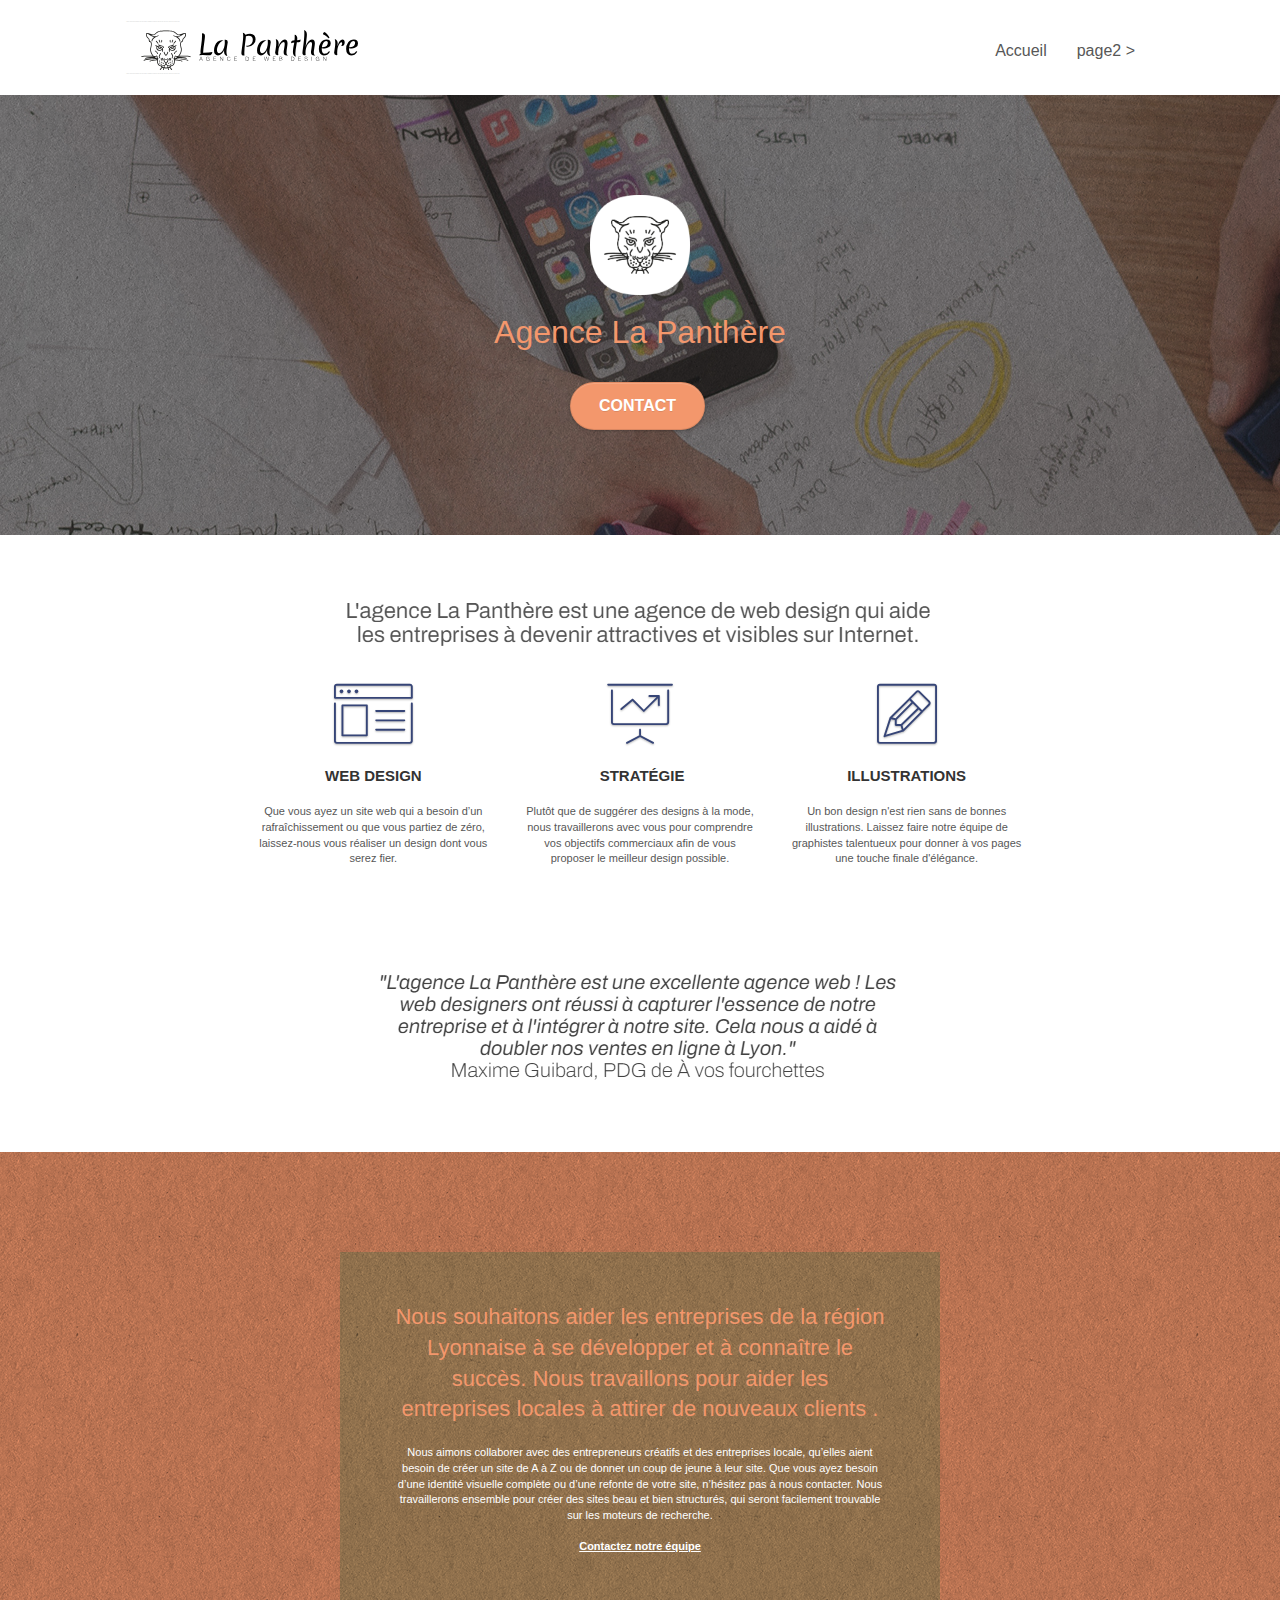
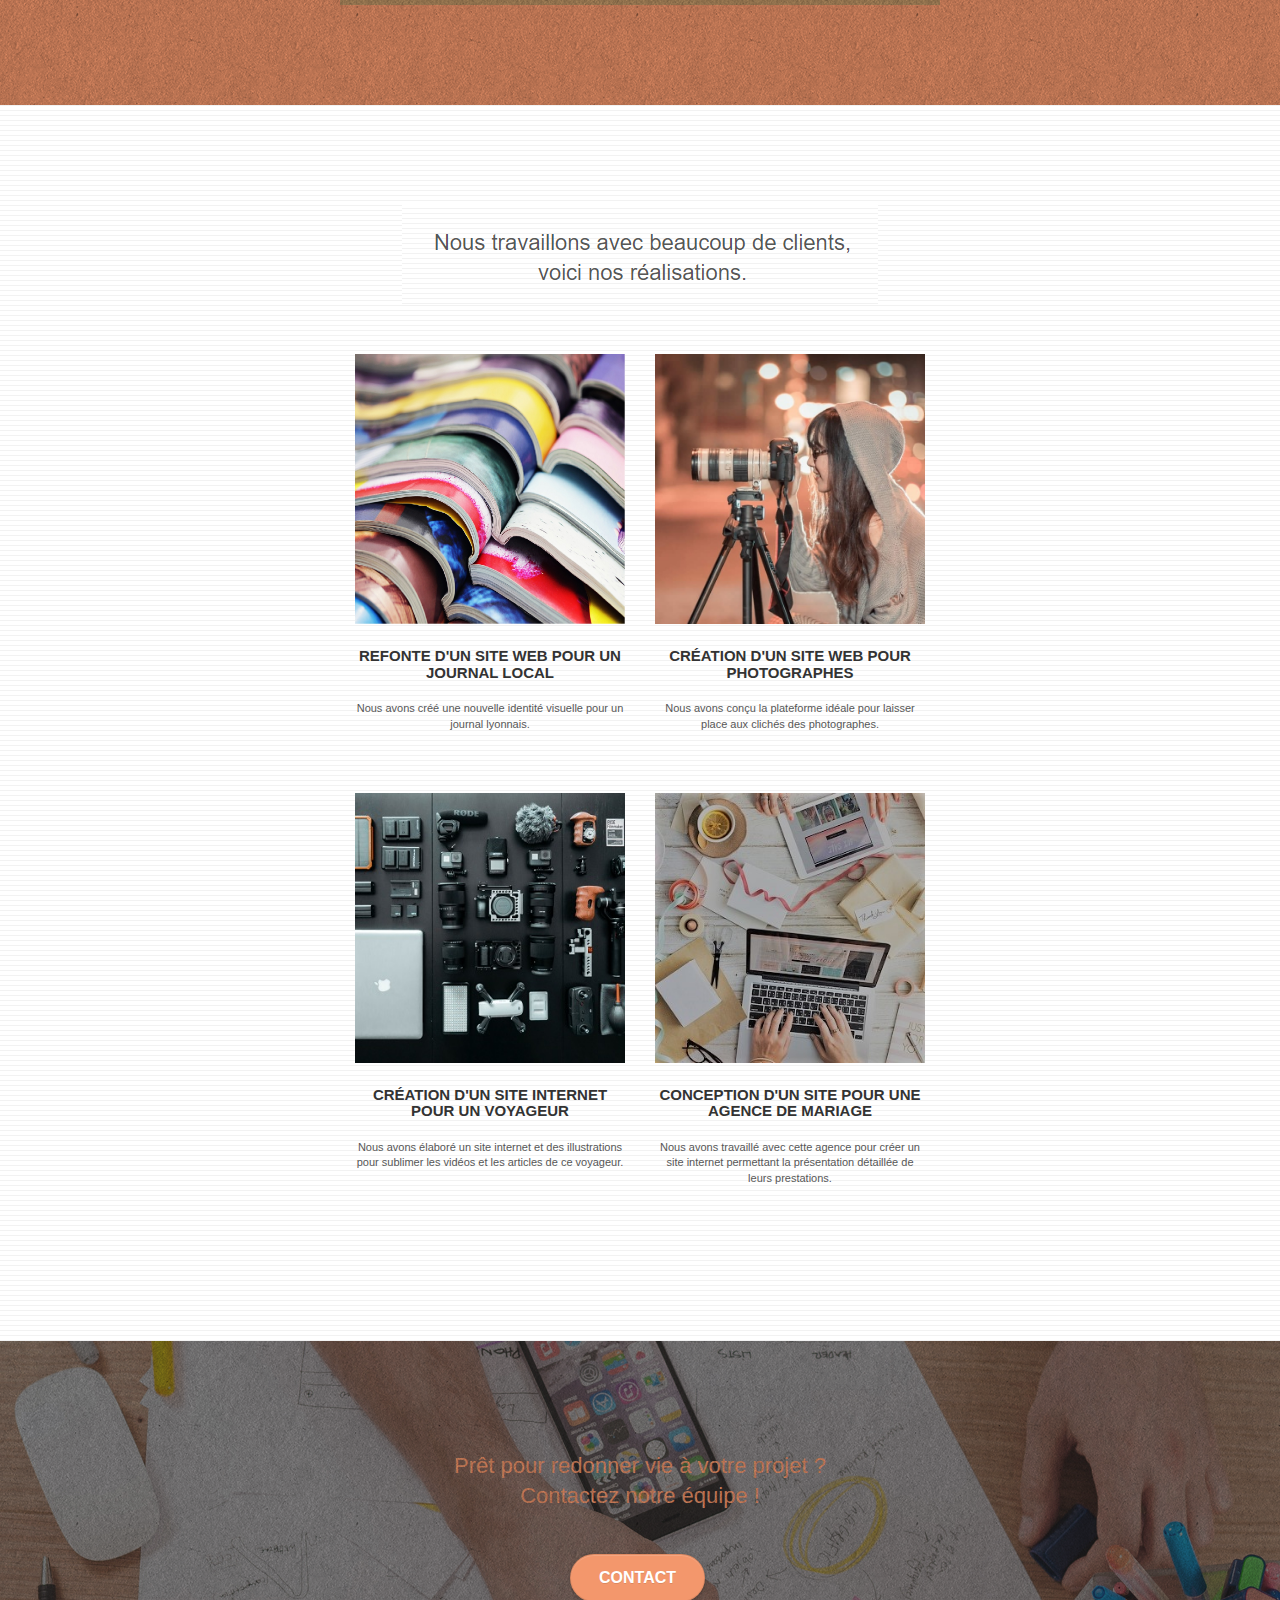
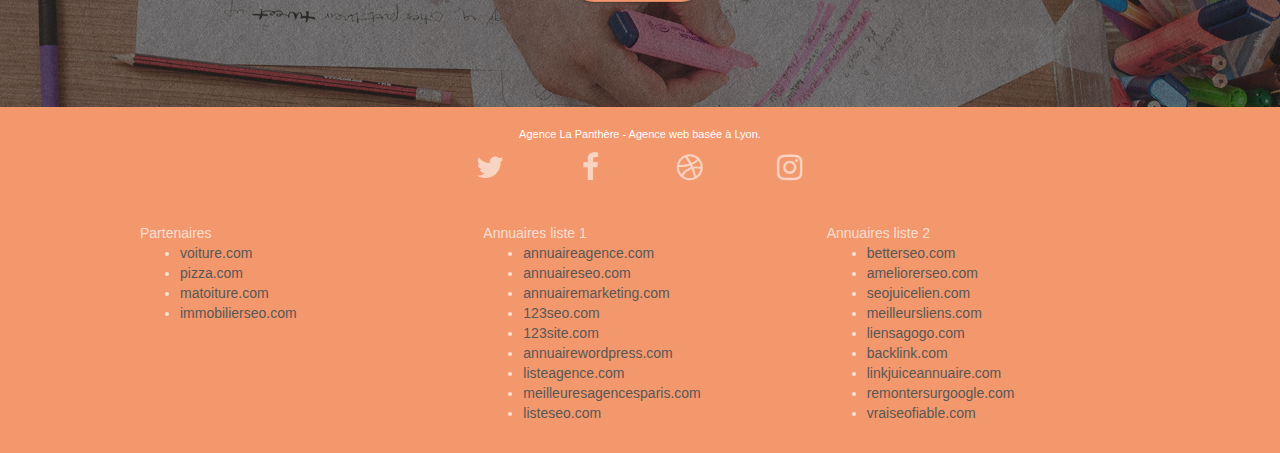
==== index.html @ fcb0a8ea "1er_changement_alt_img" ====
<!doctype html>
<html lang="Default">
<head>
    <meta charset="utf-8">
    <meta name="keywords" content="seo, google, site web, site internet, agence design paris, agence design, agence design,agence design,agence design,agence design,agence design,agence design,agence design,agence design">
    <meta name="description" content="">
    <meta name="viewport" content="width=device-width, initial-scale=1.0, viewport-fit=cover">
    <link rel="shortcut icon" type="image/png" href="favicon.jpg">
    
	<link rel="stylesheet" type="text/css" href="./css/bootstrap.css">
	<link rel="stylesheet" type="text/css" href="style.css">
	<link rel="stylesheet" type="text/css" href="./css/font-awesome.css">
	<link rel="stylesheet" type="text/css" href="./css/et-line.css">
	
    
	<script src="./js/jquery-2.1.0.js"></script>
	<script src="./js/bootstrap.js"></script>
	<script src="./js/blocs.js"></script>
	<script src="./js/jquery.touchSwipe.js" defer></script>
	<script src="./js/gmaps.js"></script>
    <title>.</title>

    
<!-- Analytics -->
 
<!-- Analytics END -->
    
</head>
<body>
<!-- Principal conteneur -->
<div class="page-container">
    
<!-- bloc-0 -->
<div class="bloc bgc-white l-bloc " id="bloc-0">
	<div class="container bloc-sm">

		<nav class="navbar row">
			<div class="navbar-header">
				<div class="keywords" style="color:#cccccc;font-size:1px;">Agence web à paris, stratégie web, web design, illustrations, design de site web, site web, web, internet, site internet, site</div>
				<a class="navbar-brand" href="index.html"><img src="img/agence-la-panthere-monochrome.svg" alt="Logo de l'entreprise la panthère, agence de web design" height="40" /></a>
				<div class="keywords" style="color:#cccccc;font-size:1px;">Agence web à paris, stratégie web, web design, illustrations, design de site web, site web, web, internet, site internet, site</div>
				<button id="nav-toggle" type="button" class="ui-navbar-toggle navbar-toggle" data-toggle="collapse" data-target=".navbar-1">
					<span class="sr-only">Toggle navigation</span><span class="icon-bar"></span><span class="icon-bar"></span><span class="icon-bar"></span>
				</button>
			</div>
			<div class="collapse navbar-collapse navbar-1 special-dropdown-nav">
				<ul class="site-navigation nav navbar-nav">
					<li>
						<a href="index.html">Accueil</a>
					</li>
					<li>
					</li>
					<li>
						<a href="page2.html">page2 &gt;</a>
					</li>
				</ul>
			</div>
		</nav>
	</div>
</div>
<!-- bloc-0 END -->

<!-- bloc-1-presentation -->
<div class="bloc bgc-dark-slate-blue bg-banniere d-bloc bg-t-edge bloc-bg-texture texture-paper b-parallax" id="bloc-1-hero">
	<div class="container bloc-lg">
		<div class="row tight-width-whitespace">
			<div class="col-sm-12">
				<img src="img/logo.png" class="center-block image-resize-mode" width="100" alt="Logo la panthère" />
				<h1 class="text-center hero-bloc-text tc-white ">
					Agence La Panthère
				</h1>
				<div class="text-center">
					<a href="page2.html" class="btn btn-lg btn-clean btn-rd cta-hero btn-atomic-tangerine" id="cta-hero">Contact</a>
				</div>
			</div>
		</div>
	</div>
</div>
<!-- bloc-1-presentation END -->

<!-- bloc-2-services -->
<div class="bloc bgc-white l-bloc" id="bloc-2-services">
	<div class="container bloc-md">
		<div class="row">
			<div class="col-sm-12 text-center">
				<img alt="L'agence La Panthère est une agence de web design qui aide les entreprises à devenir attractives et visibles sur Internet." src="img/title.png" />
			</div>
		</div>
		<div class="row voffset-lg med-width-whitespace">
			<div class="col-sm-4">
				<div class="text-center">
					<span class="et-icon-browser sm-shadow icon-dark-slate-blue icons icon-lg"></span>
				</div>
				<h3 class="mg-md text-center">
					Web design
				</h3>
				<p class="text-center ">
					Que vous ayez un site web qui a besoin d&rsquo;un rafraîchissement ou que vous partiez de zéro, laissez-nous vous réaliser un design dont vous serez fier.
				</p>
			</div>
			<div class="col-sm-4">
				<div class="text-center">
					<span class="et-icon-presentation sm-shadow icon-dark-slate-blue icons icon-lg"></span>
				</div>
				<h3 class="mg-md text-center">
					&nbsp;Stratégie
				</h3>
				<p class="text-center ">
					Plutôt que de suggérer des designs à la mode, nous travaillerons avec vous pour comprendre vos objectifs commerciaux afin de vous proposer le meilleur design possible.<br>
				</p>
			</div>
			<div class="col-sm-4">
				<div class="text-center">
					<span class="et-icon-edit sm-shadow icon-dark-slate-blue icons icon-lg"></span>
				</div>
				<h3 class="mg-md text-center">
					Illustrations
				</h3>
				<p class="text-center ">
					Un bon design n'est rien sans de bonnes illustrations. Laissez faire notre équipe de graphistes talentueux pour donner à vos pages une touche finale d'élégance.
				</p>
			</div>
		</div>
		<div class="row voffset-lg voffset">
			<div class="col-xs-12 col-md-8 col-md-offset-2 text-center">
				<img alt="Citation sur l'entreprise La Panthère" src="img/citation.png" />

			</div>
		</div>
	</div>
</div>
<!-- bloc-2-services END -->

<!-- bloc-3-what-i-do -->
<div class="bloc tc-white bgc-atomic-tangerine bg-presentation d-bloc bloc-bg-texture texture-paper b-parallax" id="bloc-3-what-i-do">
	<div class="container bloc-lg">
		<div class="row tight-width-whitespace black-background">
			<div class="col-sm-12">
				<h2 class="mg-md text-center tc-white">
					Nous souhaitons aider les entreprises de la région Lyonnaise à se développer et à connaître le succès. Nous travaillons pour aider les entreprises locales à attirer de nouveaux clients .<br>
				</h2>
				<p class="text-center white">
					Nous aimons collaborer avec des entrepreneurs créatifs et des entreprises locale, qu’elles aient besoin de créer un site de A à Z ou de donner un coup de jeune à leur site. Que vous ayez besoin d’une identité visuelle complète ou d’une refonte de votre site, n’hésitez pas à nous contacter. Nous travaillerons ensemble pour créer des sites beau et bien structurés, qui seront facilement trouvable sur les moteurs de recherche. <br><br><a class="ltc-white bold-link" href="page2.html">Contactez notre équipe</a><br>
				</p>
			</div>
		</div>
	</div>
</div>
<!-- bloc-3-what-i-do END -->

<!-- bloc-4-portfolio -->
<div class="bloc bgc-white bg-lines-h2-bg bg-repeat l-bloc" id="bloc-4-portfolio">
	<div class="container bloc-lg">
		<div class="row">
			<div class="col-sm-12 text-center">
				<img alt="Nous travaillons avec beaucoup de clients, voici nos réalisations" src="img/title2.png" />
			</div>
		</div>
		<div class="row tight-width-whitespace portfolio-row">
			<div class="col-sm-6">
				<a href="#" data-lightbox="img/1.jpg" data-gallery-id="gallery-1" data-caption="Refonte d'un site web pour un journal local" data-frame="snapshot-lb"><img src="img/1.jpg" alt="image représentant un journal local" class="img-responsive portfolio-thumb" /></a>
				<h3 class="mg-md text-center">
					Refonte d'un site web pour un journal local
				</h3>
				<p class="text-center">
					Nous avons créé une nouvelle identité visuelle pour un journal lyonnais.
				</p>
			</div>
			<div class="col-sm-6">
				<a href="#" data-lightbox="img/2.jpg" data-gallery-id="gallery-1" data-caption="Création d'un site web pour photographes" data-frame="snapshot-lb"><img src="img/2.jpg" class="img-responsive portfolio-thumb" alt="Image d'une photographe" /></a>
				<h3 class="mg-md text-center">
					Création d'un site web pour photographes
				</h3>
				<p class="text-center">
					Nous avons conçu la plateforme idéale pour laisser place aux clichés des photographes.
				</p>
			</div>
		</div>
		<div class="row tight-width-whitespace portfolio-row">
			<div class="col-sm-6">
				<a href="#" data-lightbox="img/3.bmp" data-gallery-id="gallery-1" data-caption="Création d'un site internet pour un voyageur" data-frame="snapshot-lb"><img src="img/3.bmp" class="img-responsive portfolio-thumb" alt="images avec plusieurs outils utiles aux voyages"/></a>
				<h3 class="mg-md text-center">
					Création d'un site internet pour un voyageur
				</h3>
				<p class="text-center">
					Nous avons élaboré un site internet et des illustrations pour sublimer les vidéos et les articles de ce voyageur.
				</p>
			</div>
			<div class="col-sm-6">
				<a href="#" data-lightbox="img/4.bmp" data-gallery-id="gallery-1" data-caption="Conception d'un site pour une agence de mariage" data-frame="snapshot-lb"><img src="img/4.bmp" class="img-responsive portfolio-thumb" alt="images de préparation de mariage" /></a>
				<h3 class="mg-md text-center">
					Conception d'un site pour une agence de mariage
				</h3>
				<p class="text-center">
					Nous avons travaillé avec cette agence pour créer un site internet permettant la présentation détaillée de leurs prestations.
				</p>
			</div>
		</div>
	</div>
</div>
<!-- bloc-4-portfolio END -->

<!-- bloc-5-cta -->
<div class="bloc bgc-dark-slate-blue bg-banniere d-bloc bloc-bg-texture texture-paper" id="bloc-5-cta">
	<div class="container bloc-lg">
		<div class="row">
			<h2 class="mg-md text-center tc-white">
				Prêt pour redonner vie à votre projet ?<br>Contactez notre équipe !
			</h2>
			<div class="col-sm-12 text-center">
				<a href="page2.html" class="btn btn-atomic-tangerine btn-clean btn-rd btn-lg cta-hero">Contact</a>
			</div>
		</div>
	</div>
</div>
<!-- bloc-5-cta END -->

<!-- Footer - bloc-8 -->
<div class="bloc bgc-atomic-tangerine d-bloc" id="bloc-8">
	<div class="container bloc-sm">
		<div class="row">
			<div class="col-sm-12">
				<p class="text-center white">
					Agence La Panthère - Agence web basée à Lyon.<br>
				</p>
				<div class="row row-no-gutters social">
					<div class="col-sm-3">
						<div class="text-center">
							<a class="social" href="index.html"><span class="fa fa-twitter icon-md"></span></a>
						</div>
					</div>
					<div class="col-sm-3">
						<div class="text-center">
							<a class="social" href="index.html"><span class="fa fa-facebook icon-md"></span></a>
						</div>
					</div>
					<div class="col-sm-3">
						<div class="text-center">
							<a class="social" href="index.html"><span class="fa fa-dribbble icon-md"></span></a>
						</div>
					</div>
					<div class="col-sm-3">
						<div class="text-center">
							<a class="social" href="index.html"><span class="fa fa-instagram icon-md"></span></a>
						</div>
					</div>
					<div class="keywords" style="color:#F3976C;">Agence web à paris, stratégie web, web design, illustrations, design de site web, site web, web, internet, site internet, site</div>
				</div>
				<div class="row">
					<div class="col-sm-4">
						Partenaires
							<ul>
								<li><a href="voiture.com">voiture.com</a></li>
								<li><a href="pizza.com">pizza.com</a></li>
								<li><a href="matoiture.com">matoiture.com</a></li>
								<li><a href="immobilierseo.com">immobilierseo.com</a></li>
							</ul>		
					</div>
					<div class="col-sm-4">
						Annuaires liste 1
						<ul>
							<li><a href="annuaireagence.com">annuaireagence.com</a></li>
							<li><a href="annuaireseo.com">annuaireseo.com</a></li>
							<li><a href="annuairemarketing.com">annuairemarketing.com</a></li>
							<li><a href="123seoture.com">123seo.com</a></li>
							<li><a href="123site.com">123site.com</a></li>
							<li><a href="annuairewordpress.com">annuairewordpress.com</a></li>
							<li><a href="listeagence.com">listeagence.com</a></li>
							<li><a href="meilleuresagencesparis.com">meilleuresagencesparis.com</a></li>
							<li><a href="listeseo.com">listeseo.com</a></li>
						</ul>
					</div>
					<div class="col-sm-4">
						Annuaires liste 2
						<ul>
							<li><a href="betterseo.com">betterseo.com</a></li>
							<li><a href="ameliorerseo.com">ameliorerseo.com</a></li>
							<li><a href="seojuicelien.com">seojuicelien.com</a></li>
							<li><a href="meilleursliens.com">meilleursliens.com</a></li>
							<li><a href="liensagogo.com">liensagogo.com</a></li>
							<li><a href="backlink.com">backlink.com</a></li>
							<li><a href="linkjuiceannuaire.com">linkjuiceannuaire.com</a></li>
							<li><a href="remontersurgoogle.com">remontersurgoogle.com</a></li>
							<li><a href="vraiseofiable.com">vraiseofiable.com</a></li>
						</ul>
					</div>
				</div>
			</div>
		</div>
	</div>
</div>
<!-- Footer - bloc-8 END -->

</div>
<!-- Principal conteneur END -->
    

</body>
</html>
---- style.css ----
body {
    margin: 0;
    padding: 0;
    background: #FFF;
    overflow-x: hidden;
    -webkit-font-smoothing: antialiased;
    -moz-osx-font-smoothing: grayscale;
}

a,
button {
    transition: all .3s ease-in-out;
    outline: none!important;
}

a:hover {
    text-decoration: none;
    cursor: pointer;
}

#page-loading-blocs-notifaction {
    position: fixed;
    top: 0;
    bottom: 0;
    width: 100%;
    z-index: 100000;
    background: #FFFFFF url("img/pageload-spinner.gif") no-repeat center center;
}

.bloc {
    width: 100%;
    clear: both;
    background: 50% 50% no-repeat;
    padding: 0 50px;
    -webkit-background-size: cover;
    -moz-background-size: cover;
    -o-background-size: cover;
    background-size: cover;
    position: relative;
}

.bloc .container {
    padding-left: 0;
    padding-right: 0;
}

.bloc-lg {
    padding: 100px 50px;
}

.bloc-md {
    padding: 50px;
}

.bloc-sm {
    padding: 20px 50px;
}

.bg-center,
.bg-l-edge,
.bg-r-edge,
.bg-t-edge,
.bg-b-edge,
.bg-tl-edge,
.bg-bl-edge,
.bg-tr-edge,
.bg-br-edge,
.bg-repeat {
    -webkit-background-size: auto!important;
    -moz-background-size: auto!important;
    -o-background-size: auto!important;
    background-size: auto!important;
}

.bg-repeat {
    background: repeat;
}

.bg-t-edge {
    background: top no-repeat;
}

.bloc-bg-texture::before {
    content: "";
    background-size: 2px 2px;
    position: absolute;
    top: 0;
    bottom: 0;
    left: 0;
    right: 0;
}

.texture-paper::before {
    background: url("img/texture-paper.png");
    background-size: 280px 280px;
}

.b-parallax {
    background-attachment: fixed;
}

.d-bloc {
    color: rgba(255, 255, 255, .7);
}

.d-bloc button:hover {
    color: rgba(255, 255, 255, .9);
}

.d-bloc .icon-round,
.d-bloc .icon-square,
.d-bloc .icon-rounded,
.d-bloc .icon-semi-rounded-a,
.d-bloc .icon-semi-rounded-b {
    border-color: rgba(255, 255, 255, .9);
}

.d-bloc .divider-h span {
    border-color: rgba(255, 255, 255, .2);
}

.d-bloc .a-btn,
.d-bloc .navbar a,
.d-bloc .navbar-brand,
.d-bloc a .icon-sm,
.d-bloc a .icon-md,
.d-bloc a .icon-lg,
.d-bloc a .icon-xl,
.d-bloc h1 a,
.d-bloc h2 a,
.d-bloc h3 a,
.d-bloc h4 a,
.d-bloc h5 a,
.d-bloc h6 a,
.d-bloc p a {
    color: rgba(255, 255, 255, .6);
}

.d-bloc .a-btn:hover,
.d-bloc .navbar a:hover,
.d-bloc .navbar-brand:hover,
.d-bloc a:hover .icon-sm,
.d-bloc a:hover .icon-md,
.d-bloc a:hover .icon-lg,
.d-bloc a:hover .icon-xl,
.d-bloc h1 a:hover,
.d-bloc h2 a:hover,
.d-bloc h3 a:hover,
.d-bloc h4 a:hover,
.d-bloc h5 a:hover,
.d-bloc h6 a:hover,
.d-bloc p a:hover {
    color: rgba(255, 255, 255, 1);
}

.d-bloc .navbar-toggle .icon-bar {
    background: rgba(255, 255, 255, 1);
}

.d-bloc .btn-wire,
.d-bloc .btn-wire:hover {
    color: rgba(255, 255, 255, 1);
    border-color: rgba(255, 255, 255, 1);
}

.d-bloc .panel {
    color: rgba(0, 0, 0, .5);
}

.d-bloc .panel button:hover {
    color: rgba(0, 0, 0, .7);
}

.d-bloc .panel icon {
    border-color: rgba(0, 0, 0, .7);
}

.d-bloc .panel .divider-h span {
    border-color: rgba(0, 0, 0, .1);
}

.d-bloc .panel .a-btn {
    color: rgba(0, 0, 0, .6);
}

.d-bloc .panel .a-btn:hover {
    color: rgba(0, 0, 0, 1);
}

.d-bloc .panel .btn-wire,
.d-bloc .panel .btn-wire:hover {
    color: rgba(0, 0, 0, .7);
    border-color: rgba(0, 0, 0, .3);
}

.d-bloc .panel,
.l-bloc {
    color: rgba(0, 0, 0, .5);
}

.d-bloc .panel button:hover,
.l-bloc button:hover {
    color: rgba(0, 0, 0, .7);
}

.l-bloc .icon-round,
.l-bloc .icon-square,
.l-bloc .icon-rounded,
.l-bloc .icon-semi-rounded-a,
.l-bloc .icon-semi-rounded-b {
    border-color: rgba(0, 0, 0, .7);
}

.d-bloc .panel .divider-h span,
.l-bloc .divider-h span {
    border-color: rgba(0, 0, 0, .1);
}

.d-bloc .panel .a-btn,
.l-bloc .a-btn,
.l-bloc .navbar a,
.l-bloc .navbar-brand,
.l-bloc a .icon-sm,
.l-bloc a .icon-md,
.l-bloc a .icon-lg,
.l-bloc a .icon-xl,
.l-bloc h1 a,
.l-bloc h2 a,
.l-bloc h3 a,
.l-bloc h4 a,
.l-bloc h5 a,
.l-bloc h6 a,
.l-bloc p a {
    color: rgba(0, 0, 0, .6);
}

.d-bloc .panel .a-btn:hover,
.l-bloc .a-btn:hover,
.l-bloc .navbar a:hover,
.l-bloc .navbar-brand:hover,
.l-bloc a:hover .icon-sm,
.l-bloc a:hover .icon-md,
.l-bloc a:hover .icon-lg,
.l-bloc a:hover .icon-xl,
.l-bloc h1 a:hover,
.l-bloc h2 a:hover,
.l-bloc h3 a:hover,
.l-bloc h4 a:hover,
.l-bloc h5 a:hover,
.l-bloc h6 a:hover,
.l-bloc p a:hover {
    color: rgba(0, 0, 0, 1);
}

.l-bloc .navbar-toggle .icon-bar {
    color: rgba(0, 0, 0, .6);
}

.d-bloc .panel .btn-wire,
.d-bloc .panel .btn-wire:hover,
.l-bloc .btn-wire,
.l-bloc .btn-wire:hover {
    color: rgba(0, 0, 0, .7);
    border-color: rgba(0, 0, 0, .3);
}

.voffset {
    margin-top: 30px;
}

.voffset-lg {
    margin-top: 80px;
}

.row-no-gutters {
    margin-right: 0;
    margin-left: 0;
}

.row.row-no-gutters > [class^="col-"],
.row.row-no-gutters > [class*=" col-"] {
    padding-right: 0;
    padding-left: 0;
}

#bloc-1-hero h1 {
    font-size: 32px;
}

.navbar {
    margin-bottom: 0;
    z-index: 1;
}

.navbar-brand {
    height: auto;
    padding: 3px 15px;
    font-size: 25px;
    font-weight: normal;
    font-weight: 600;
    line-height: 44px;
}

.navbar-brand img {
    max-height: 200px;
    margin: 0 5px 0 0;
    display: inline;
}

.navbar-brand img[src$=svg] {
    min-width: 100px;
}

.nav-center .navbar-brand img {
    margin: 0;
}

.navbar .nav {
    padding-top: 2px;
    margin-right: -16px;
    float: right;
    z-index: 1;
}

.nav > li {
    float: left;
    margin-top: 4px;
    font-size: 16px;
}

.navbar-nav .open .dropdown-menu > li > a {
    text-align: inherit;
}

.nav > li a:hover,
.nav > li a:focus {
    background: transparent;
}

.navbar-toggle {
    margin: 10px 10px 0 0;
    border: 0px;
}

.navbar-toggle:hover {
    background: transparent!important;
}

.navbar-toggle .icon-bar {
    background-color: rgba(0, 0, 0, .5);
    width: 26px;
}

.nav-invert .navbar .nav {
    float: left;
}

.nav-invert .navbar-header,
.nav-invert .navbar-brand {
    float: right;
    position: relative;
    z-index: 2;
}

@media (min-width: 768px) {
    .site-navigation {
        position: absolute;
        top: 50%;
        right: 20px;
        transform: translate(0, -50%);
        -webkit-transform: translateY(-50%);
    }
    .nav > li .dropdown-menu a,
    .nav > li .dropdown-menu a:hover {
        color: #484848;
    }
    .nav-invert .site-navigation {
        left: 0;
        right: 0;
    }
    .nav-center {
        text-align: center;
    }
    .nav-center .navbar-header {
        width: 100%;
    }
    .nav-center .navbar-header,
    .nav-center .navbar-brand,
    .nav-center .nav > li {
        float: none;
        display: inline-block;
    }
    .nav-center .site-navigation {
        position: relative;
        width: 100%;
        right: 0;
        margin-right: 0px;
        margin-top: 20px;
    }
    .nav-center.mini-nav .navbar-toggle {
        float: none;
        margin: 10px auto 0;
    }
}

.nav > li > .dropdown a {
    background: none!important;
    display: block;
    padding: 14px 15px;
}

nav .caret {
    margin: 0 5px;
}

.dropdown-menu .dropdown-menu {
    top: -8px;
    left: 100%;
}

.dropdown-menu .dropmenu-flow-right {
    top: 100%;
    left: 0;
    margin-left: -1px;
    border-top-left-radius: 0;
    border-top-right-radius: 0;
}

.dropdown-menu .dropdown span {
    border: 4px solid black;
    border-top-color: transparent;
    border-right-color: transparent;
    border-bottom-color: transparent;
    margin: 6px -5px 0 0!important;
    float: right;
}

.mg-md {
    margin-top: 10px;
    margin-bottom: 20px;
}

.mg-lg {
    margin-top: 10px;
    margin-bottom: 40px;
}

.btn {
    margin: 0 5px 5px 0;
}

.btn.pull-right {
    margin: 0 0 5px 5px;
}

.btn-d,
.btn-d:hover,
.btn-d:focus {
    color: #FFF;
    background: rgba(0, 0, 0, .3);
}

button {
    outline: none!important;
}

.btn-rd {
    border-radius: 40px;
}

.btn-clean {
    border: 1px solid rgba(0, 0, 0, .08);
    border-bottom-color: rgba(0, 0, 0, .1);
    text-shadow: 0 1px 0 rgba(0, 0, 1, .1);
    box-shadow: 0 1px 3px rgba(0, 0, 1, .25), inset 0 1px 0 0 rgba(255, 255, 255, .15);
}

.icon-md {
    font-size: 30px!important;
}

.icon-lg {
    font-size: 60px!important;
}

.sm-shadow {
    text-shadow: 0 1px 2px rgba(0, 0, 0, .3);
}

.panel-sq,
.panel-sq .panel-heading,
.panel-sq .panel-footer {
    border-radius: 0;
}

.panel-rd {
    border-radius: 30px;
}

.panel-rd .panel-heading {
    border-radius: 29px 29px 0 0;
}

.panel-rd .panel-footer {
    border-radius: 0 0 29px 29px;
}

.form-control {
    border-color: rgba(0, 0, 0, .1);
    box-shadow: none;
}

.scrollToTop {
    width: 40px;
    height: 40px;
    position: fixed;
    bottom: 20px;
    right: 20px;
    opacity: 0;
    z-index: 500;
    transition: all .3s ease-in-out;
}

.scrollToTop span {
    margin-top: 6px;
}

.showScrollTop {
    font-size: 14px;
    opacity: 1;
}

a[data-lightbox] {
    position: relative;
    display: block;
    text-align: center;
}

a[data-lightbox]:hover::before {
    content: "+";
    font-family: "HelveticaNeue-Light", "Helvetica Neue Light", "Helvetica Neue", Helvetica, Arial;
    font-size: 32px;
    width: 50px;
    height: 50px;
    margin-left: -25px;
    border-radius: 50%;
    background: rgba(0, 0, 0, .6);
    color: #FFF;
    font-weight: 100;
    z-index: 1;
    position: absolute;
    top: 50%;
    transform: translateY(-50%);
    -webkit-transform: translateY(-50%);
}

a[data-lightbox]:hover img {
    opacity: 0.6;
    -webkit-animation-fill-mode: none;
    animation-fill-mode: none;
}

#lightbox-modal {
    display: flex;
    align-items: center;
}

#lightbox-modal .modal-dialog {
    width: 90%;
    max-width: 900px;
    margin: 0 auto 0;
}

#lightbox-modal .modal-dialog img {
    max-height: 90vh;
    margin: 0 auto;
}

.lightbox-caption {
    padding: 20px;
    color: #FFF;
    background: rgba(0, 0, 0, .5);
    position: absolute;
    left: 15px;
    right: 15px;
    bottom: 5px;
}

.close-lightbox {
    color: #FFF;
    font-size: 30px;
    position: absolute;
    top: 20px;
    right: 20px;
    z-index: 20;
    background: rgba(0, 0, 0, .5);
    border: none;
    line-height: 30px;
    padding: 0 9px 5px;
    opacity: 0.3;
}

.close-lightbox:hover,
.next-lightbox:hover,
.prev-lightbox:hover {
    opacity: 1.0;
    color: #FFF;
}

.next-lightbox,
.prev-lightbox {
    font-size: 20px;
    color: rgba(255, 255, 255, .9);
    background: rgba(0, 0, 0, .5);
    transition: all .2s ease-in-out;
    position: absolute;
    top: 45%;
    z-index: 1;
    opacity: 0.4;
}

.next-lightbox {
    padding: 6px 8px 1px 13px;
    right: 25px;
}

.prev-lightbox {
    padding: 6px 13px 1px 10px;
    left: 25px;
}

.snapshot-lb .modal-body {
    padding-bottom: 45px;
}

.snapshot-lb .lightbox-caption {
    padding: 0;
    color: rgba(0, 0, 0, .5);
    background: none;
}

h1,
h2,
h3,
h4,
h5,
h6,
p,
label,
.btn,
a {
    font-family: "helvetica";
    font-weight: 400;
    color: #575757!important;
}

.container {
    max-width: 1000px;
}

.hero-bloc-text {
    font-size: 38px;
}

.hero-bloc-text-sub {
    font-size: 36px;
}

.statement-bloc-text {
    line-height: 26px;
    font-style: italic;
    font-size: 20px;
    text-align: center;
    font-weight: lighter;
    max-width: 520px;
    margin: auto auto auto auto;
}

p {
    font-size: 11px;
}

.tight-width-whitespace {
    max-width: 600px;
    margin: auto auto auto auto;
}

.h1 {
    font-size: 20px;
    font-family: "Open Sans";
}

.cta-hero {
    margin-top: 22px;
    color: #FFFFFF!important;
    text-transform: uppercase;
    padding: 12px 28px 12px 28px;
    font-size: 16px;
    font-weight: 700;
}

.social {
    max-width: 400px;
    margin: auto auto auto auto;
}

h2 {
    font-size: 22px;
    line-height: 1.4em;
}

h3 {
    font-size: 15px;
    text-transform: uppercase;
    font-weight: 700;
    color: #333333!important;
}

.med-width-whitespace {
    max-width: 800px;
    margin: auto auto auto auto;
    box-shadow: 0px 0px 0px #000000;
}

h1 {
    color: #333333!important;
}

h4 {
    color: #333333!important;
}

.icons {
    margin-bottom: 14px;
    margin-top: 24px;
}

.white {
    color: #FFFFFF!important;
}

.portfolio-thumb {
    margin-bottom: 24px;
}

.portfolio-row {
    margin-bottom: 44px;
    margin-top: 50px;
}

.avatar {
    box-shadow: 0px 4px 9px rgba(0, 0, 0, 0.3);
}

.black-background {
    background-color: rgba(165, 147, 99, 0.7);
    padding: 40px 40px 40px 40px;
}

.bold-link {
    font-weight: 900;
    text-decoration: underline!important;
}

.bgc-white {
    background-color: #FFFFFF;
}

.bgc-dark-slate-blue {
    background-color: #364577;
}

.bgc-atomic-tangerine {
    background-color: #F3976C;
}

.tc-white {
    color: #F3976C!important;
}

.btn-atomic-tangerine {
    background: #F3976C;
    color: #FFFFFF!important;
}

.btn-atomic-tangerine:hover {
    background: #c27956!important;
    color: #FFFFFF!important;
}

.ltc-white {
    color: #FFFFFF!important;
}

.ltc-white:hover {
    color: #cccccc!important;
}

.ltc-atomic-tangerine {
    color: #F3976C!important;
}

.ltc-atomic-tangerine:hover {
    color: #c27956!important;
}

.icon-dark-slate-blue {
    color: #364577!important;
    border-color: #364577!important;
}

.bg-dots-bg {
    background-image: url("img/dots-bg.png");
}

.bg-lines-h2-bg {
    background-image: url("img/lines-h2-bg.png");
}

.bg-banniere {
    background-image: url("img/agence-la-panthere.jpg");
}

.bg-presentation {
    background-image: url("img/image-de-presentation.bmp");
}

@media (max-width: 1024px) {
    .bloc {
        padding-left: 20px;
        padding-right: 20px;
    }
    .bloc.full-width-bloc,
    .bloc-tile-2.full-width-bloc .container,
    .bloc-tile-3.full-width-bloc .container,
    .bloc-tile-4.full-width-bloc .container {
        padding-left: 0;
        padding-right: 0;
    }
}

@media (max-width: 992px) and (min-width: 768px) {
    .navbar .nav {
        max-width: 80%
    }
    .nav-center.navbar .nav {
        max-width: 100%
    }
}

@media only screen and (min-device-width: 768px) and (max-device-width: 1024px) and (orientation: landscape) {
    .b-parallax {
        background-attachment: scroll;
    }
}

@media only screen and (min-device-width: 1024px) and (max-device-width: 1366px) and (-webkit-min-device-pixel-ratio: 1.5) {
    .b-parallax {
        background-attachment: scroll;
    }
}

@media (max-width: 991px) {
    .container {
        width: 100%;
    }
    .b-parallax {
        background-attachment: scroll;
    }
    .page-container,
    #hero-bloc {
        overflow-x: hidden;
        position: relative;
    }
    .bloc {
        padding-left: constant(safe-area-inset-left);
        padding-right: constant(safe-area-inset-right);
    }
    .bloc-group,
    .bloc-group .bloc {
        display: block;
        width: 100%;
    }
    .bloc-fill-screen .fill-bloc-top-edge,
    .bloc-fill-screen .fill-bloc-bottom-edge {
        padding: 0 20px;
        padding-left: constant(safe-area-inset-left);
        padding-right: constant(safe-area-inset-right);
    }
}

@media (max-width: 767px) {
    .page-container {
        overflow-x: hidden;
        position: relative;
    }
    h1,
    h2,
    h3,
    h4,
    h5,
    h6,
    p,
    #disqus_thread {
        padding-left: 10px!important;
        padding-right: 10px!important;
    }
    .b-parallax {
        background-attachment: scroll;
    }
    .navbar .nav {
        padding-top: 0;
        border-top: 1px solid rgba(0, 0, 0, .2);
        float: none!important;
    }
    .navbar.row {
        margin-left: 0;
        margin-right: 0;
    }
    .site-navigation {
        position: inherit;
        transform: none;
        -webkit-transform: none;
        -ms-transform: none;
    }
    .nav > li {
        margin-top: 0;
        border-bottom: 1px solid rgba(0, 0, 0, .1);
        background: rgba(0, 0, 0, .05);
        text-align: left;
        padding-left: 15px;
        width: 100%;
    }
    .nav > li:hover {
        background: rgba(0, 0, 0, .08);
    }
    .dropdown .dropdown a .caret {
        float: none;
        margin: 5px 0 0 10px!important;
        border: 4px solid black;
        border-bottom-color: transparent;
        border-right-color: transparent;
        border-left-color: transparent;
    }
    #hero-bloc .navbar .nav {
        background: rgba(0, 0, 0, .8);
    }
    #hero-bloc .navbar .nav a {
        color: rgba(255, 255, 255, .6);
    }
    .hero {
        padding: 50px 0;
    }
    .hero-nav {
        left: -1px;
        right: -1px;
    }
    .navbar-collapse {
        padding: 0;
        overflow-x: hidden;
        -webkit-box-shadow: none;
        box-shadow: none;
    }
    .navbar-brand img {
        max-height: 40px;
        width: auto;
    }
    .nav-invert .navbar-header {
        float: none;
        width: 100%;
    }
    .nav-invert .navbar-toggle {
        float: left;
        margin-left: 10px;
    }
    .bloc {
        padding-left: 0;
        padding-right: 0;
    }
    .bloc-xxl,
    .bloc-xl,
    .bloc-lg {
        padding: 40px 0;
    }
    .bloc-sm,
    .bloc-md {
        padding-left: 0;
        padding-right: 0;
    }
    .bloc-tile-2 .container,
    .bloc-tile-3 .container,
    .bloc-tile-4 .container,
    .bloc-fill-screen .fill-bloc-top-edge,
    .bloc-fill-screen .fill-bloc-bottom-edge {
        padding-left: 0;
        padding-right: 0;
    }
    .a-block {
        padding: 0 10px;
    }
    .btn-dwn {
        display: none;
    }
    .voffset {
        margin-top: 5px;
    }
    .voffset-md {
        margin-top: 20px;
    }
    .voffset-lg {
        margin-top: 30px;
    }
    form {
        padding: 5px;
    }
    .close-lightbox {
        display: inline-block;
    }
    .blocsapp-device-iphone5 {
        background-size: 216px 425px;
        padding-top: 60px;
        width: 216px;
        height: 425px;
    }
    .blocsapp-device-iphone5 img {
        width: 180px;
        height: 320px;
    }
}

@media (max-width: 400px) {
    .bloc {
        padding-left: 0;
        padding-right: 0;
    }
}

@media (max-width: 767px) {
    .bloc-mob-center-text {
        text-align: center;
    }
}
---- css/et-line.css ----
@font-face {
    font-family: et-line;
    src: url(../fonts/et-line.eot);
    src: url(../fonts/et-line.eot?#iefix) format('embedded-opentype'), url(../fonts/et-line.woff) format('woff'), url(../fonts/et-line.ttf) format('truetype'), url(../fonts/et-line.svg#et-line) format('svg');
    font-weight: 400;
    font-style: normal
}

.et-icon-adjustments,
.et-icon-alarmclock,
.et-icon-anchor,
.et-icon-aperture,
.et-icon-attachment,
.et-icon-bargraph,
.et-icon-basket,
.et-icon-beaker,
.et-icon-bike,
.et-icon-book-open,
.et-icon-briefcase,
.et-icon-browser,
.et-icon-calendar,
.et-icon-camera,
.et-icon-caution,
.et-icon-chat,
.et-icon-circle-compass,
.et-icon-clipboard,
.et-icon-clock,
.et-icon-cloud,
.et-icon-compass,
.et-icon-desktop,
.et-icon-dial,
.et-icon-document,
.et-icon-documents,
.et-icon-download,
.et-icon-dribbble,
.et-icon-edit,
.et-icon-envelope,
.et-icon-expand,
.et-icon-facebook,
.et-icon-flag,
.et-icon-focus,
.et-icon-gears,
.et-icon-genius,
.et-icon-gift,
.et-icon-global,
.et-icon-globe,
.et-icon-googleplus,
.et-icon-grid,
.et-icon-happy,
.et-icon-hazardous,
.et-icon-heart,
.et-icon-hotairballoon,
.et-icon-hourglass,
.et-icon-key,
.et-icon-laptop,
.et-icon-layers,
.et-icon-lifesaver,
.et-icon-lightbulb,
.et-icon-linegraph,
.et-icon-linkedin,
.et-icon-lock,
.et-icon-magnifying-glass,
.et-icon-map,
.et-icon-map-pin,
.et-icon-megaphone,
.et-icon-mic,
.et-icon-mobile,
.et-icon-newspaper,
.et-icon-notebook,
.et-icon-paintbrush,
.et-icon-paperclip,
.et-icon-pencil,
.et-icon-phone,
.et-icon-picture,
.et-icon-pictures,
.et-icon-piechart,
.et-icon-presentation,
.et-icon-pricetags,
.et-icon-printer,
.et-icon-profile-female,
.et-icon-profile-male,
.et-icon-puzzle,
.et-icon-quote,
.et-icon-recycle,
.et-icon-refresh,
.et-icon-ribbon,
.et-icon-rss,
.et-icon-sad,
.et-icon-scissors,
.et-icon-scope,
.et-icon-search,
.et-icon-shield,
.et-icon-speedometer,
.et-icon-strategy,
.et-icon-streetsign,
.et-icon-tablet,
.et-icon-target,
.et-icon-telescope,
.et-icon-toolbox,
.et-icon-tools,
.et-icon-tools-2,
.et-icon-trophy,
.et-icon-tumblr,
.et-icon-twitter,
.et-icon-upload,
.et-icon-video,
.et-icon-wallet,
.et-icon-wine {
    font-family: et-line;
    speak: none;
    font-style: normal;
    font-weight: 400;
    font-variant: normal;
    text-transform: none;
    line-height: 1;
    -webkit-font-smoothing: antialiased;
    -moz-osx-font-smoothing: grayscale;
    display: inline-block
}

.et-icon-mobile:before {
    content: "\e000"
}

.et-icon-laptop:before {
    content: "\e001"
}

.et-icon-desktop:before {
    content: "\e002"
}

.et-icon-tablet:before {
    content: "\e003"
}

.et-icon-phone:before {
    content: "\e004"
}

.et-icon-document:before {
    content: "\e005"
}

.et-icon-documents:before {
    content: "\e006"
}

.et-icon-search:before {
    content: "\e007"
}

.et-icon-clipboard:before {
    content: "\e008"
}

.et-icon-newspaper:before {
    content: "\e009"
}

.et-icon-notebook:before {
    content: "\e00a"
}

.et-icon-book-open:before {
    content: "\e00b"
}

.et-icon-browser:before {
    content: "\e00c"
}

.et-icon-calendar:before {
    content: "\e00d"
}

.et-icon-presentation:before {
    content: "\e00e"
}

.et-icon-picture:before {
    content: "\e00f"
}

.et-icon-pictures:before {
    content: "\e010"
}

.et-icon-video:before {
    content: "\e011"
}

.et-icon-camera:before {
    content: "\e012"
}

.et-icon-printer:before {
    content: "\e013"
}

.et-icon-toolbox:before {
    content: "\e014"
}

.et-icon-briefcase:before {
    content: "\e015"
}

.et-icon-wallet:before {
    content: "\e016"
}

.et-icon-gift:before {
    content: "\e017"
}

.et-icon-bargraph:before {
    content: "\e018"
}

.et-icon-grid:before {
    content: "\e019"
}

.et-icon-expand:before {
    content: "\e01a"
}

.et-icon-focus:before {
    content: "\e01b"
}

.et-icon-edit:before {
    content: "\e01c"
}

.et-icon-adjustments:before {
    content: "\e01d"
}

.et-icon-ribbon:before {
    content: "\e01e"
}

.et-icon-hourglass:before {
    content: "\e01f"
}

.et-icon-lock:before {
    content: "\e020"
}

.et-icon-megaphone:before {
    content: "\e021"
}

.et-icon-shield:before {
    content: "\e022"
}

.et-icon-trophy:before {
    content: "\e023"
}

.et-icon-flag:before {
    content: "\e024"
}

.et-icon-map:before {
    content: "\e025"
}

.et-icon-puzzle:before {
    content: "\e026"
}

.et-icon-basket:before {
    content: "\e027"
}

.et-icon-envelope:before {
    content: "\e028"
}

.et-icon-streetsign:before {
    content: "\e029"
}

.et-icon-telescope:before {
    content: "\e02a"
}

.et-icon-gears:before {
    content: "\e02b"
}

.et-icon-key:before {
    content: "\e02c"
}

.et-icon-paperclip:before {
    content: "\e02d"
}

.et-icon-attachment:before {
    content: "\e02e"
}

.et-icon-pricetags:before {
    content: "\e02f"
}

.et-icon-lightbulb:before {
    content: "\e030"
}

.et-icon-layers:before {
    content: "\e031"
}

.et-icon-pencil:before {
    content: "\e032"
}

.et-icon-tools:before {
    content: "\e033"
}

.et-icon-tools-2:before {
    content: "\e034"
}

.et-icon-scissors:before {
    content: "\e035"
}

.et-icon-paintbrush:before {
    content: "\e036"
}

.et-icon-magnifying-glass:before {
    content: "\e037"
}

.et-icon-circle-compass:before {
    content: "\e038"
}

.et-icon-linegraph:before {
    content: "\e039"
}

.et-icon-mic:before {
    content: "\e03a"
}

.et-icon-strategy:before {
    content: "\e03b"
}

.et-icon-beaker:before {
    content: "\e03c"
}

.et-icon-caution:before {
    content: "\e03d"
}

.et-icon-recycle:before {
    content: "\e03e"
}

.et-icon-anchor:before {
    content: "\e03f"
}

.et-icon-profile-male:before {
    content: "\e040"
}

.et-icon-profile-female:before {
    content: "\e041"
}

.et-icon-bike:before {
    content: "\e042"
}

.et-icon-wine:before {
    content: "\e043"
}

.et-icon-hotairballoon:before {
    content: "\e044"
}

.et-icon-globe:before {
    content: "\e045"
}

.et-icon-genius:before {
    content: "\e046"
}

.et-icon-map-pin:before {
    content: "\e047"
}

.et-icon-dial:before {
    content: "\e048"
}

.et-icon-chat:before {
    content: "\e049"
}

.et-icon-heart:before {
    content: "\e04a"
}

.et-icon-cloud:before {
    content: "\e04b"
}

.et-icon-upload:before {
    content: "\e04c"
}

.et-icon-download:before {
    content: "\e04d"
}

.et-icon-target:before {
    content: "\e04e"
}

.et-icon-hazardous:before {
    content: "\e04f"
}

.et-icon-piechart:before {
    content: "\e050"
}

.et-icon-speedometer:before {
    content: "\e051"
}

.et-icon-global:before {
    content: "\e052"
}

.et-icon-compass:before {
    content: "\e053"
}

.et-icon-lifesaver:before {
    content: "\e054"
}

.et-icon-clock:before {
    content: "\e055"
}

.et-icon-aperture:before {
    content: "\e056"
}

.et-icon-quote:before {
    content: "\e057"
}

.et-icon-scope:before {
    content: "\e058"
}

.et-icon-alarmclock:before {
    content: "\e059"
}

.et-icon-refresh:before {
    content: "\e05a"
}

.et-icon-happy:before {
    content: "\e05b"
}

.et-icon-sad:before {
    content: "\e05c"
}

.et-icon-facebook:before {
    content: "\e05d"
}

.et-icon-twitter:before {
    content: "\e05e"
}

.et-icon-googleplus:before {
    content: "\e05f"
}

.et-icon-rss:before {
    content: "\e060"
}

.et-icon-tumblr:before {
    content: "\e061"
}

.et-icon-linkedin:before {
    content: "\e062"
}

.et-icon-dribbble:before {
    content: "\e063"
}
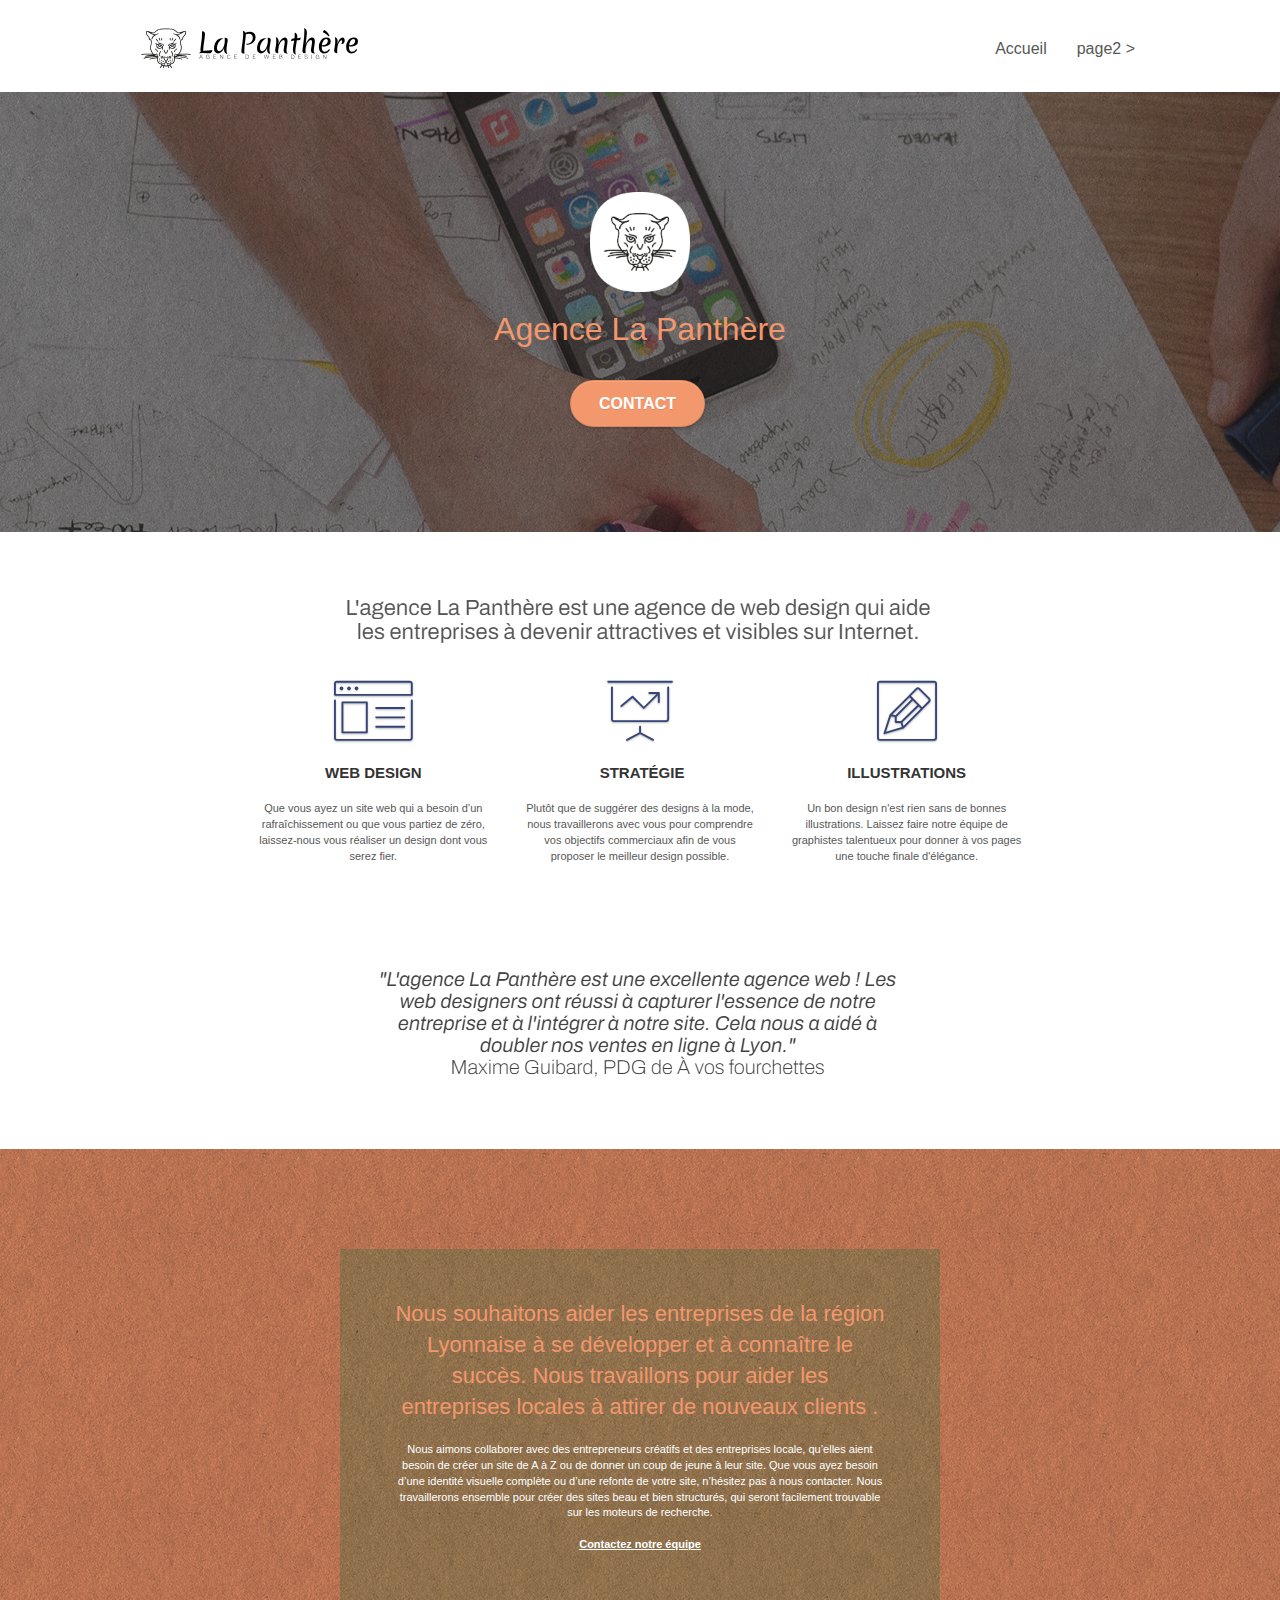
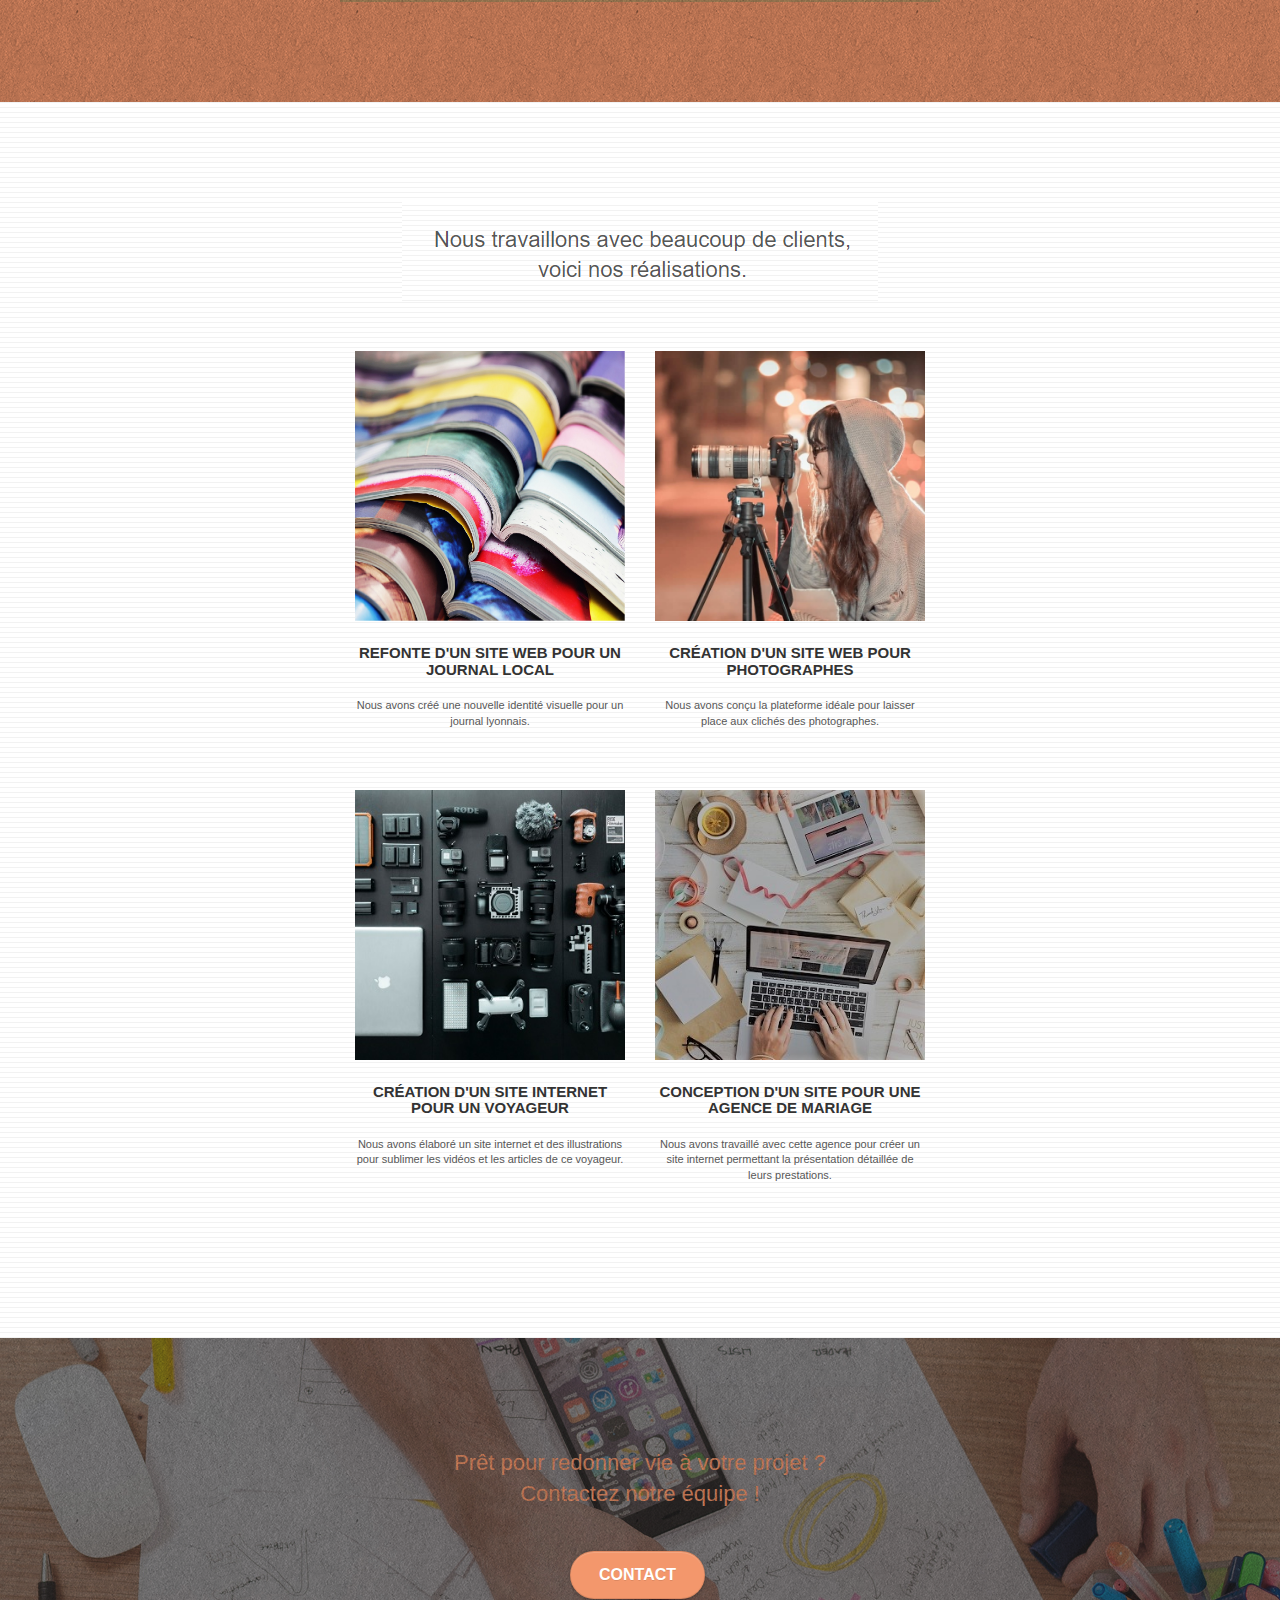
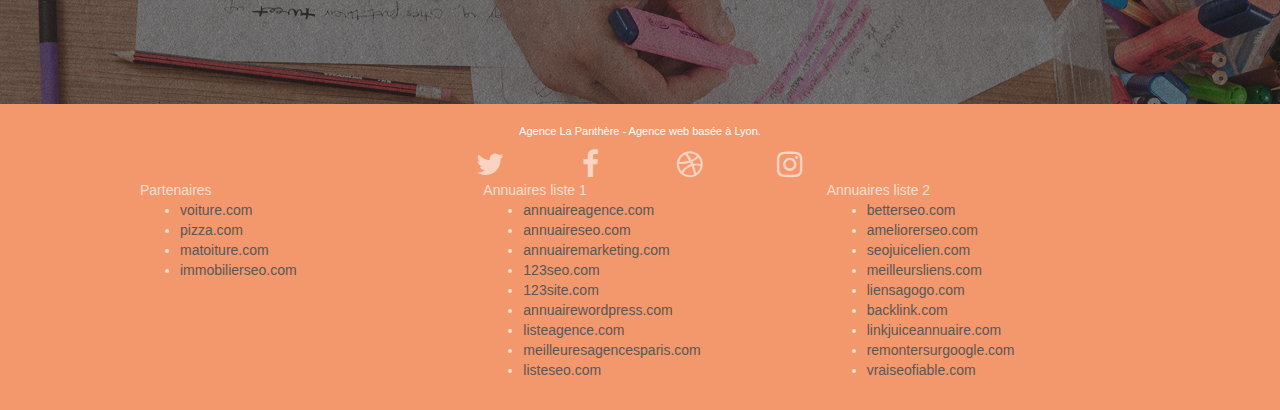
==== commit ffcdb7f0: "2eme_chgt_black_hat_retirer" ====
--- a/index.html
+++ b/index.html
@@ -36,9 +36,7 @@
 
 		<nav class="navbar row">
 			<div class="navbar-header">
-				<div class="keywords" style="color:#cccccc;font-size:1px;">Agence web à paris, stratégie web, web design, illustrations, design de site web, site web, web, internet, site internet, site</div>
 				<a class="navbar-brand" href="index.html"><img src="img/agence-la-panthere-monochrome.svg" alt="Logo de l'entreprise la panthère, agence de web design" height="40" /></a>
-				<div class="keywords" style="color:#cccccc;font-size:1px;">Agence web à paris, stratégie web, web design, illustrations, design de site web, site web, web, internet, site internet, site</div>
 				<button id="nav-toggle" type="button" class="ui-navbar-toggle navbar-toggle" data-toggle="collapse" data-target=".navbar-1">
 					<span class="sr-only">Toggle navigation</span><span class="icon-bar"></span><span class="icon-bar"></span><span class="icon-bar"></span>
 				</button>
@@ -244,7 +242,6 @@
 							<a class="social" href="index.html"><span class="fa fa-instagram icon-md"></span></a>
 						</div>
 					</div>
-					<div class="keywords" style="color:#F3976C;">Agence web à paris, stratégie web, web design, illustrations, design de site web, site web, web, internet, site internet, site</div>
 				</div>
 				<div class="row">
 					<div class="col-sm-4">
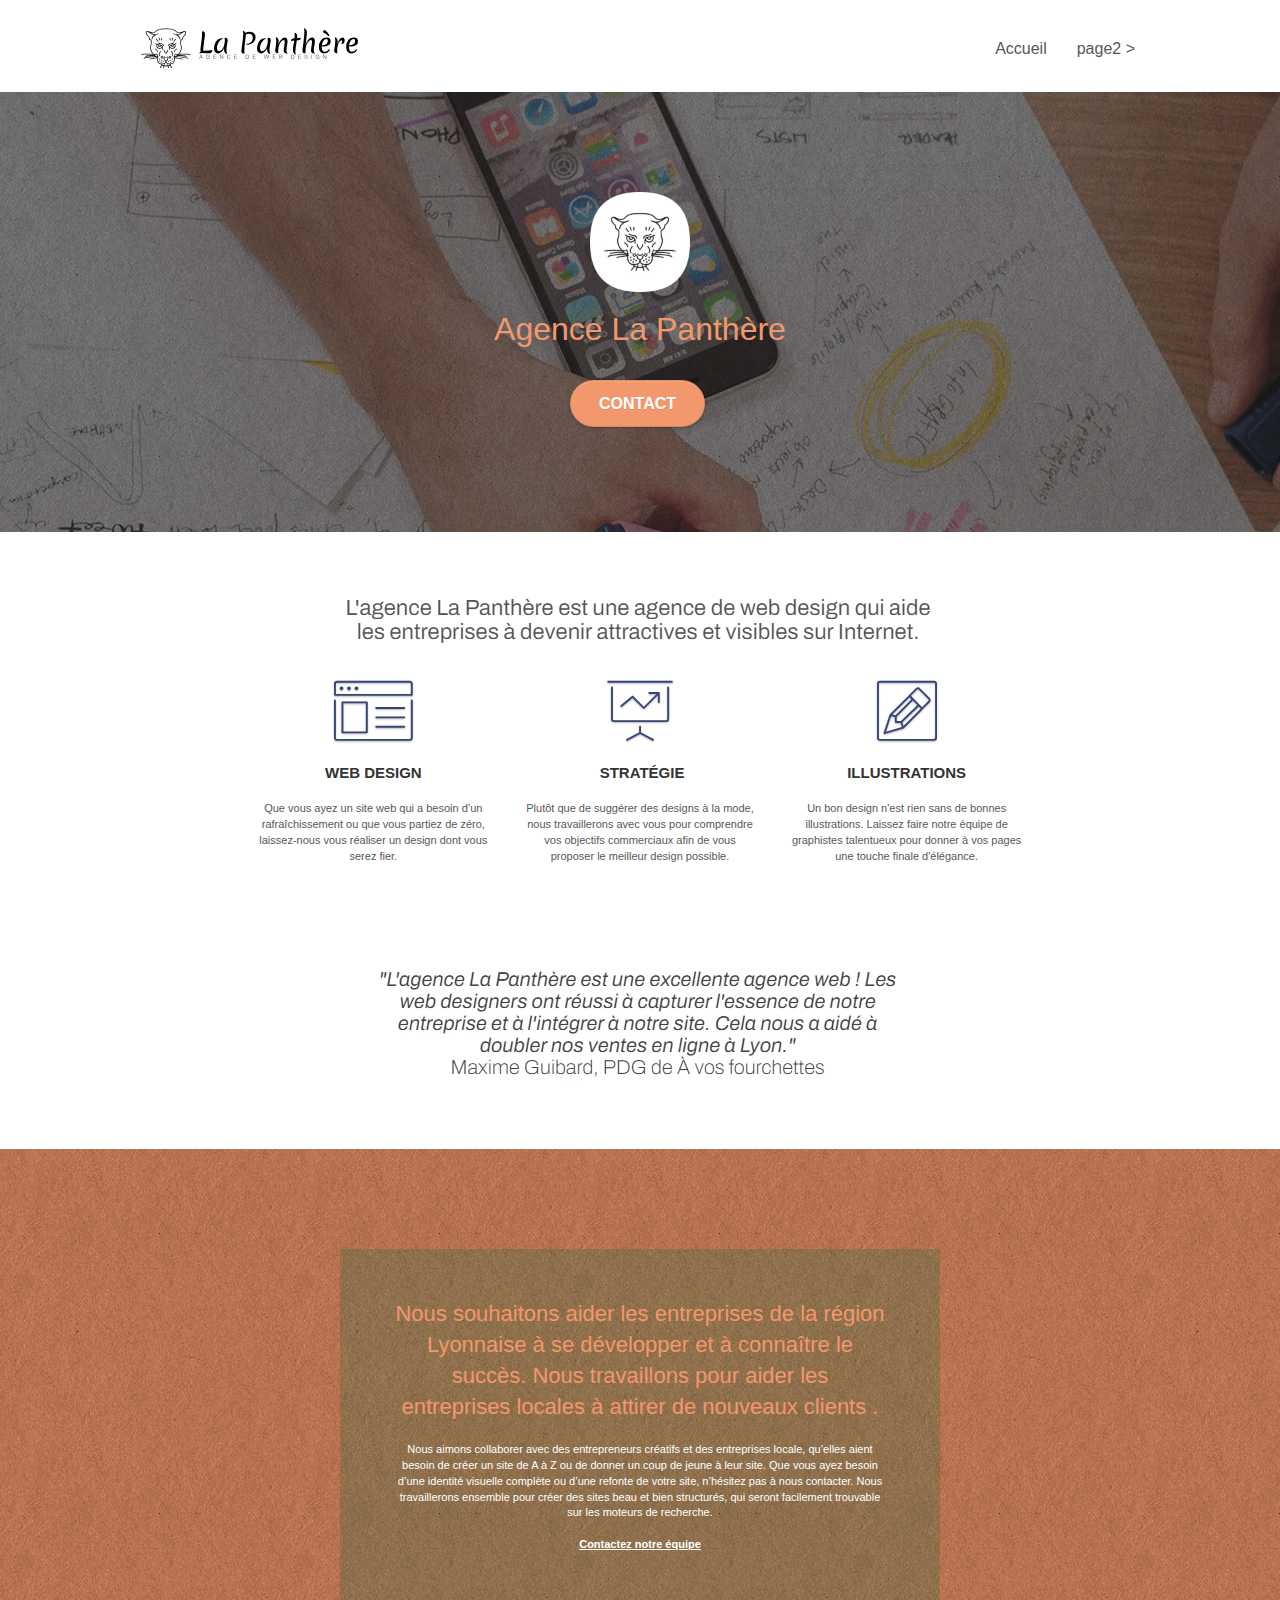
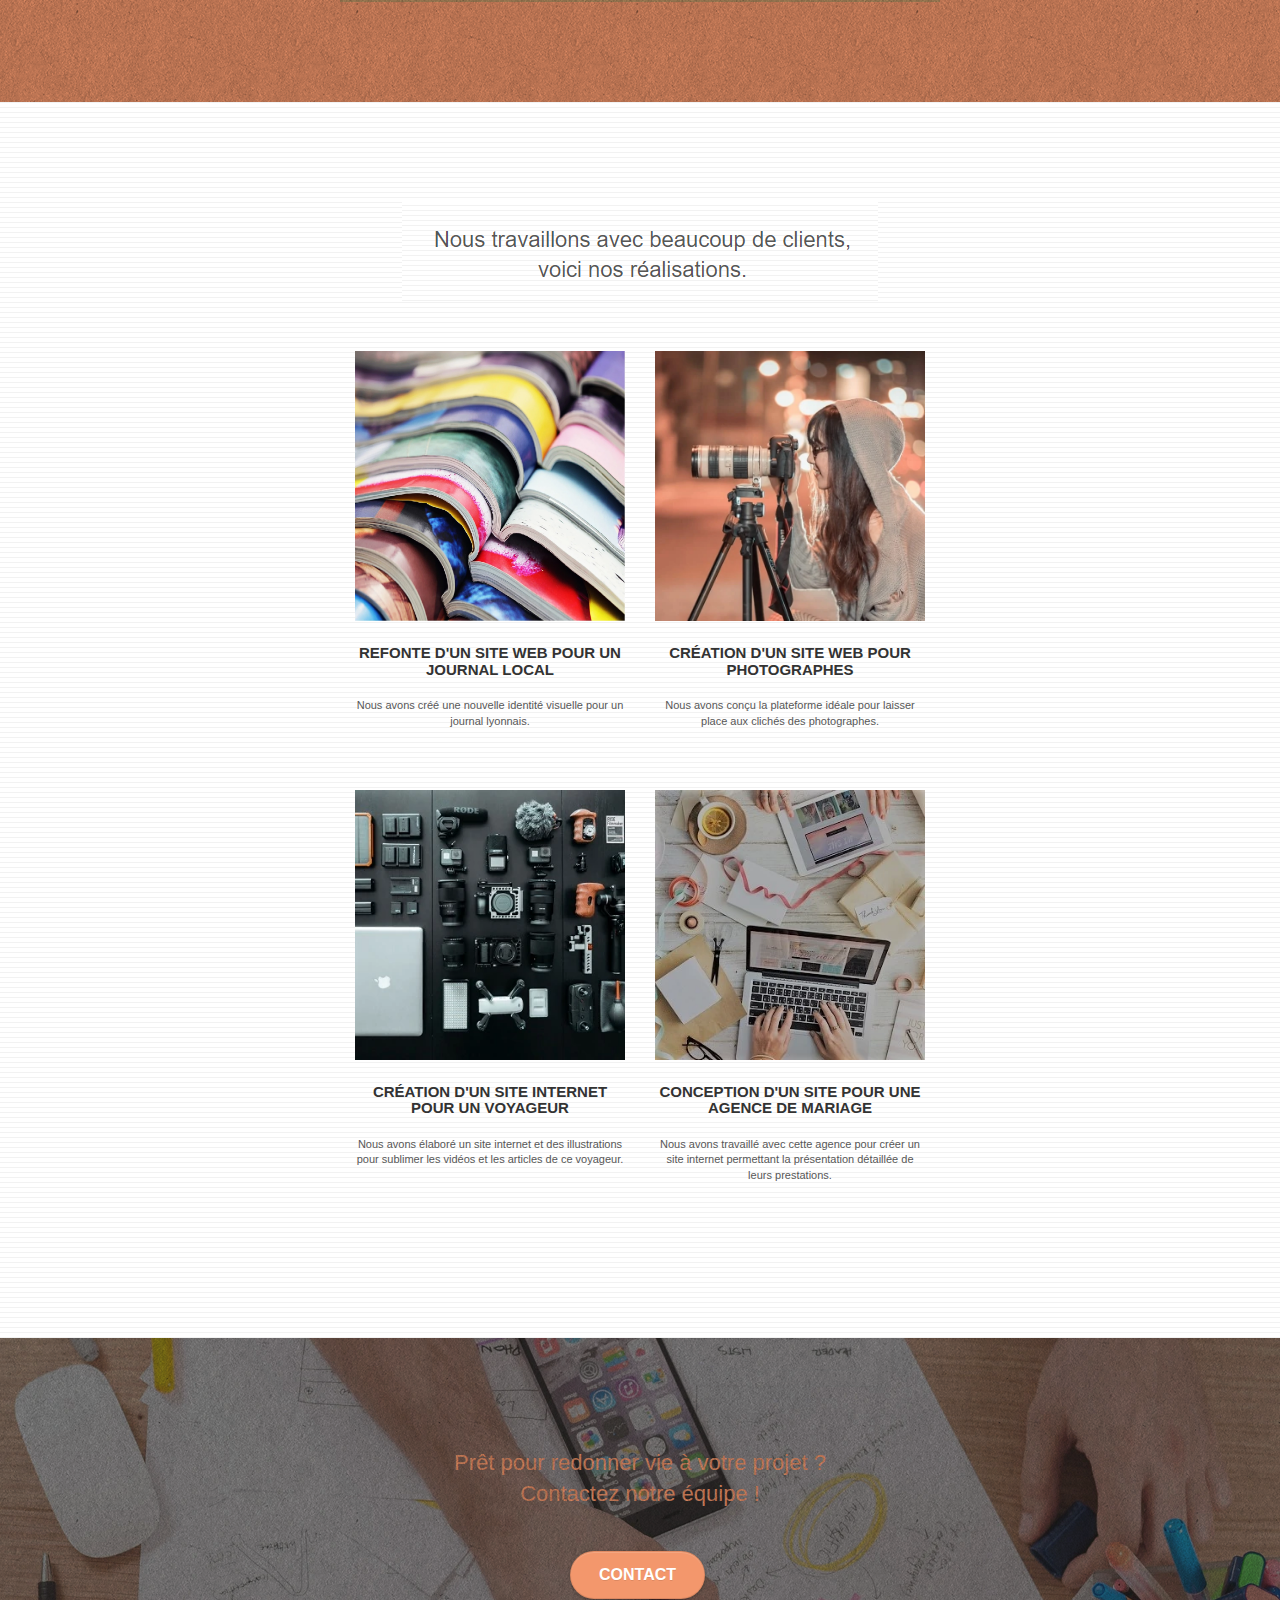
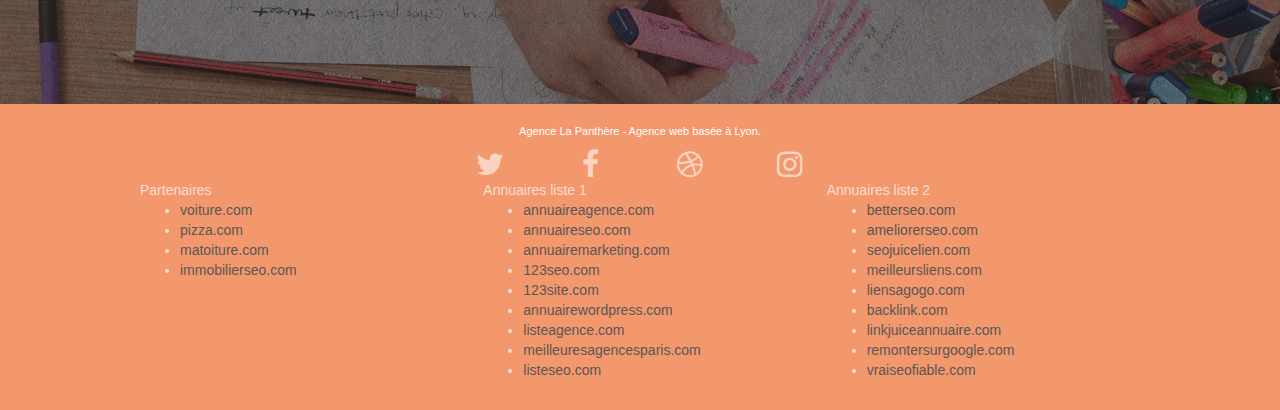
==== commit cb8ad2ff: "Chgm_4_optimisation_img" ====
--- a/index.html
+++ b/index.html
@@ -3,7 +3,7 @@
 <head>
     <meta charset="utf-8">
     <meta name="keywords" content="seo, google, site web, site internet, agence design paris, agence design, agence design,agence design,agence design,agence design,agence design,agence design,agence design,agence design">
-    <meta name="description" content="">
+    <meta name="description" content="Le site La Panthère est une entreprise web design situé a Lyon qui permettra à votre site d'avoir un meilleur référencement sur le web. N'hésitez pas, essayez le dès maintenant">
     <meta name="viewport" content="width=device-width, initial-scale=1.0, viewport-fit=cover">
     <link rel="shortcut icon" type="image/png" href="favicon.jpg">
     
@@ -63,7 +63,7 @@
 	<div class="container bloc-lg">
 		<div class="row tight-width-whitespace">
 			<div class="col-sm-12">
-				<img src="img/logo.png" class="center-block image-resize-mode" width="100" alt="Logo la panthère" />
+				<img src="img/logo.webp" class="center-block image-resize-mode" width="100" alt="Logo la panthère" />
 				<h1 class="text-center hero-bloc-text tc-white ">
 					Agence La Panthère
 				</h1>
@@ -121,7 +121,7 @@
 		</div>
 		<div class="row voffset-lg voffset">
 			<div class="col-xs-12 col-md-8 col-md-offset-2 text-center">
-				<img alt="Citation sur l'entreprise La Panthère" src="img/citation.png" />
+				<img alt="Citation sur l'entreprise La Panthère" src="img/citation.webp" />
 
 			</div>
 		</div>
@@ -156,7 +156,7 @@
 		</div>
 		<div class="row tight-width-whitespace portfolio-row">
 			<div class="col-sm-6">
-				<a href="#" data-lightbox="img/1.jpg" data-gallery-id="gallery-1" data-caption="Refonte d'un site web pour un journal local" data-frame="snapshot-lb"><img src="img/1.jpg" alt="image représentant un journal local" class="img-responsive portfolio-thumb" /></a>
+				<a href="#" data-lightbox="img/1.jpg" data-gallery-id="gallery-1" data-caption="Refonte d'un site web pour un journal local" data-frame="snapshot-lb"><img src="img/1.webp" alt="image représentant un journal local" class="img-responsive portfolio-thumb" /></a>
 				<h3 class="mg-md text-center">
 					Refonte d'un site web pour un journal local
 				</h3>
@@ -165,7 +165,7 @@
 				</p>
 			</div>
 			<div class="col-sm-6">
-				<a href="#" data-lightbox="img/2.jpg" data-gallery-id="gallery-1" data-caption="Création d'un site web pour photographes" data-frame="snapshot-lb"><img src="img/2.jpg" class="img-responsive portfolio-thumb" alt="Image d'une photographe" /></a>
+				<a href="#" data-lightbox="img/2.jpg" data-gallery-id="gallery-1" data-caption="Création d'un site web pour photographes" data-frame="snapshot-lb"><img src="img/2.webp" class="img-responsive portfolio-thumb" alt="Image d'une photographe" /></a>
 				<h3 class="mg-md text-center">
 					Création d'un site web pour photographes
 				</h3>
@@ -176,7 +176,7 @@
 		</div>
 		<div class="row tight-width-whitespace portfolio-row">
 			<div class="col-sm-6">
-				<a href="#" data-lightbox="img/3.bmp" data-gallery-id="gallery-1" data-caption="Création d'un site internet pour un voyageur" data-frame="snapshot-lb"><img src="img/3.bmp" class="img-responsive portfolio-thumb" alt="images avec plusieurs outils utiles aux voyages"/></a>
+				<a href="#" data-lightbox="img/3.bmp" data-gallery-id="gallery-1" data-caption="Création d'un site internet pour un voyageur" data-frame="snapshot-lb"><img src="img/3.webp" class="img-responsive portfolio-thumb" alt="images avec plusieurs outils utiles aux voyages"/></a>
 				<h3 class="mg-md text-center">
 					Création d'un site internet pour un voyageur
 				</h3>
@@ -185,7 +185,7 @@
 				</p>
 			</div>
 			<div class="col-sm-6">
-				<a href="#" data-lightbox="img/4.bmp" data-gallery-id="gallery-1" data-caption="Conception d'un site pour une agence de mariage" data-frame="snapshot-lb"><img src="img/4.bmp" class="img-responsive portfolio-thumb" alt="images de préparation de mariage" /></a>
+				<a href="#" data-lightbox="img/4.bmp" data-gallery-id="gallery-1" data-caption="Conception d'un site pour une agence de mariage" data-frame="snapshot-lb"><img src="img/4.webp" class="img-responsive portfolio-thumb" alt="images de préparation de mariage" /></a>
 				<h3 class="mg-md text-center">
 					Conception d'un site pour une agence de mariage
 				</h3>
--- a/style.css
+++ b/style.css
@@ -91,7 +91,7 @@
 }
 
 .texture-paper::before {
-    background: url("img/texture-paper.png");
+    background: url("img/texture-paper.webp");
     background-size: 280px 280px;
 }
 
@@ -818,11 +818,11 @@
 }
 
 .bg-banniere {
-    background-image: url("img/agence-la-panthere.jpg");
+    background-image: url("img/agence-la-panthere.webp");
 }
 
 .bg-presentation {
-    background-image: url("img/image-de-presentation.bmp");
+    background-image: url("img/image-de-presentation.webp");
 }
 
 @media (max-width: 1024px) {
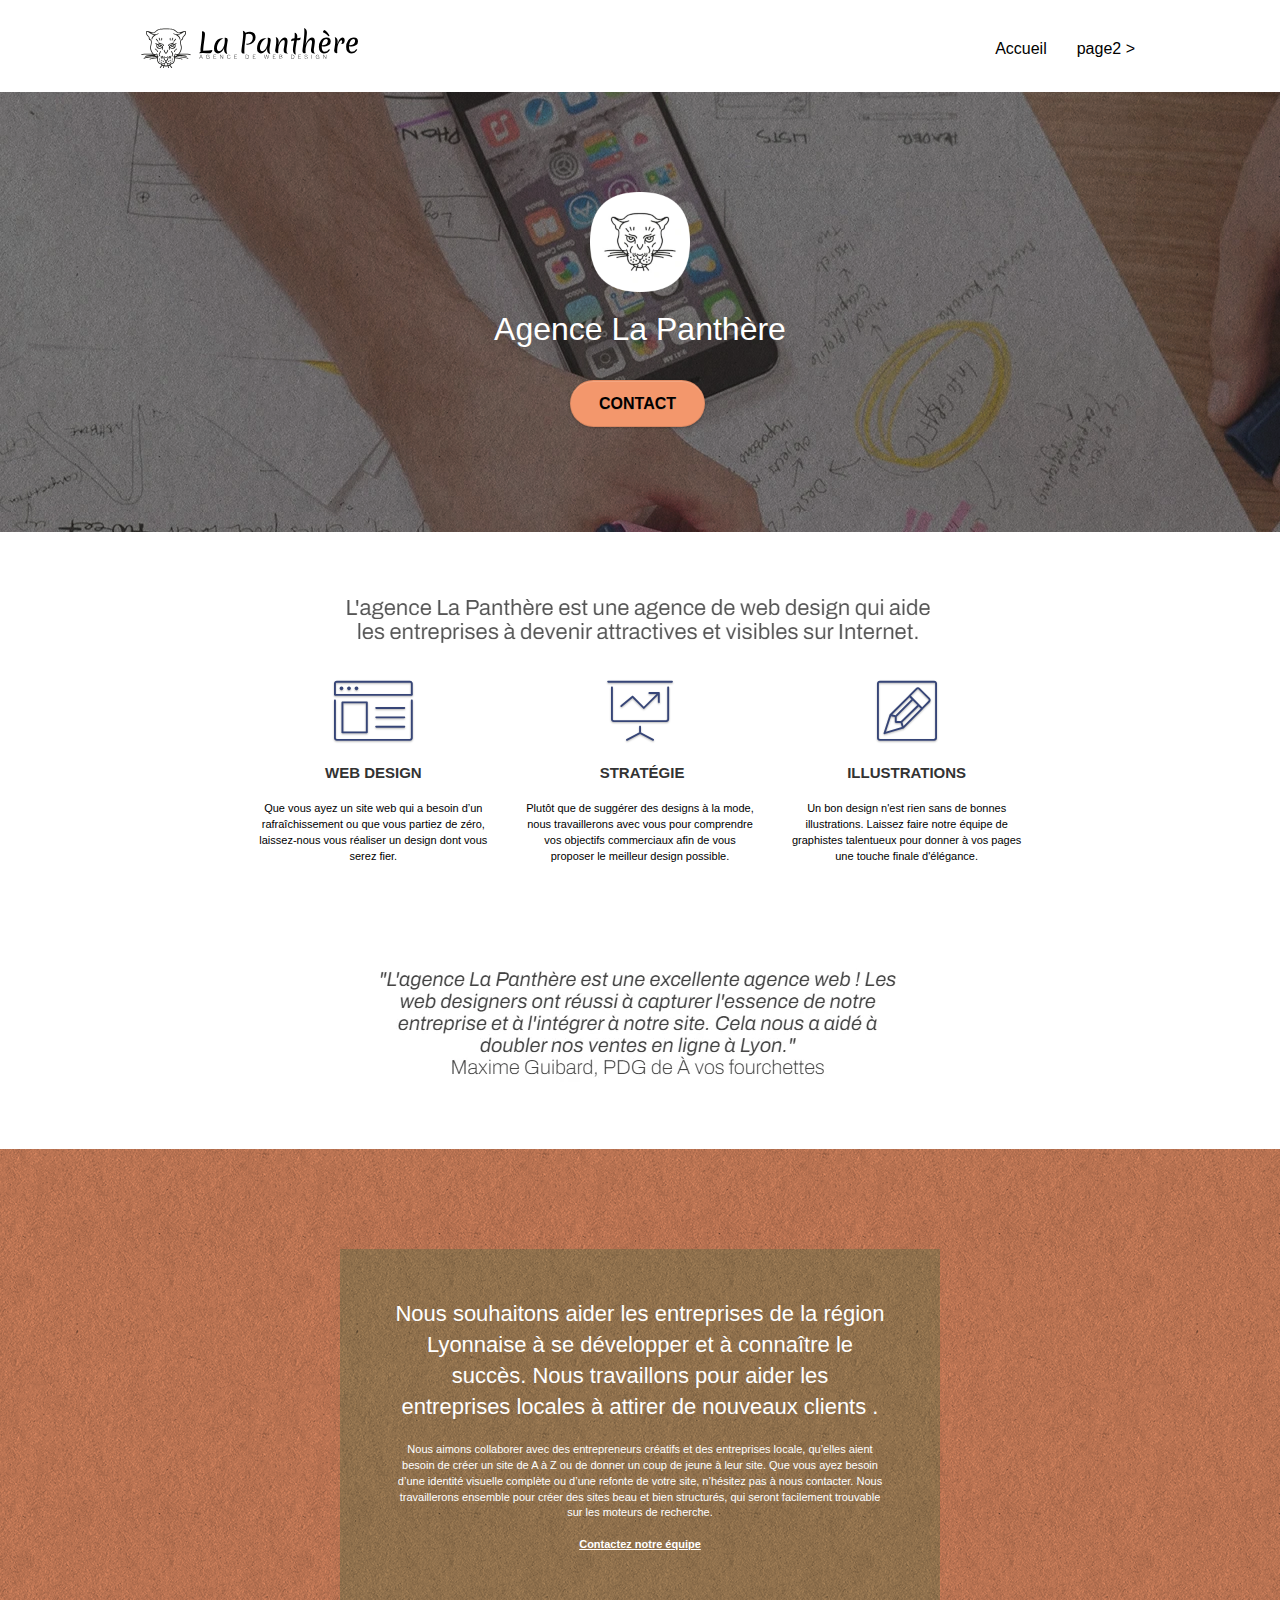
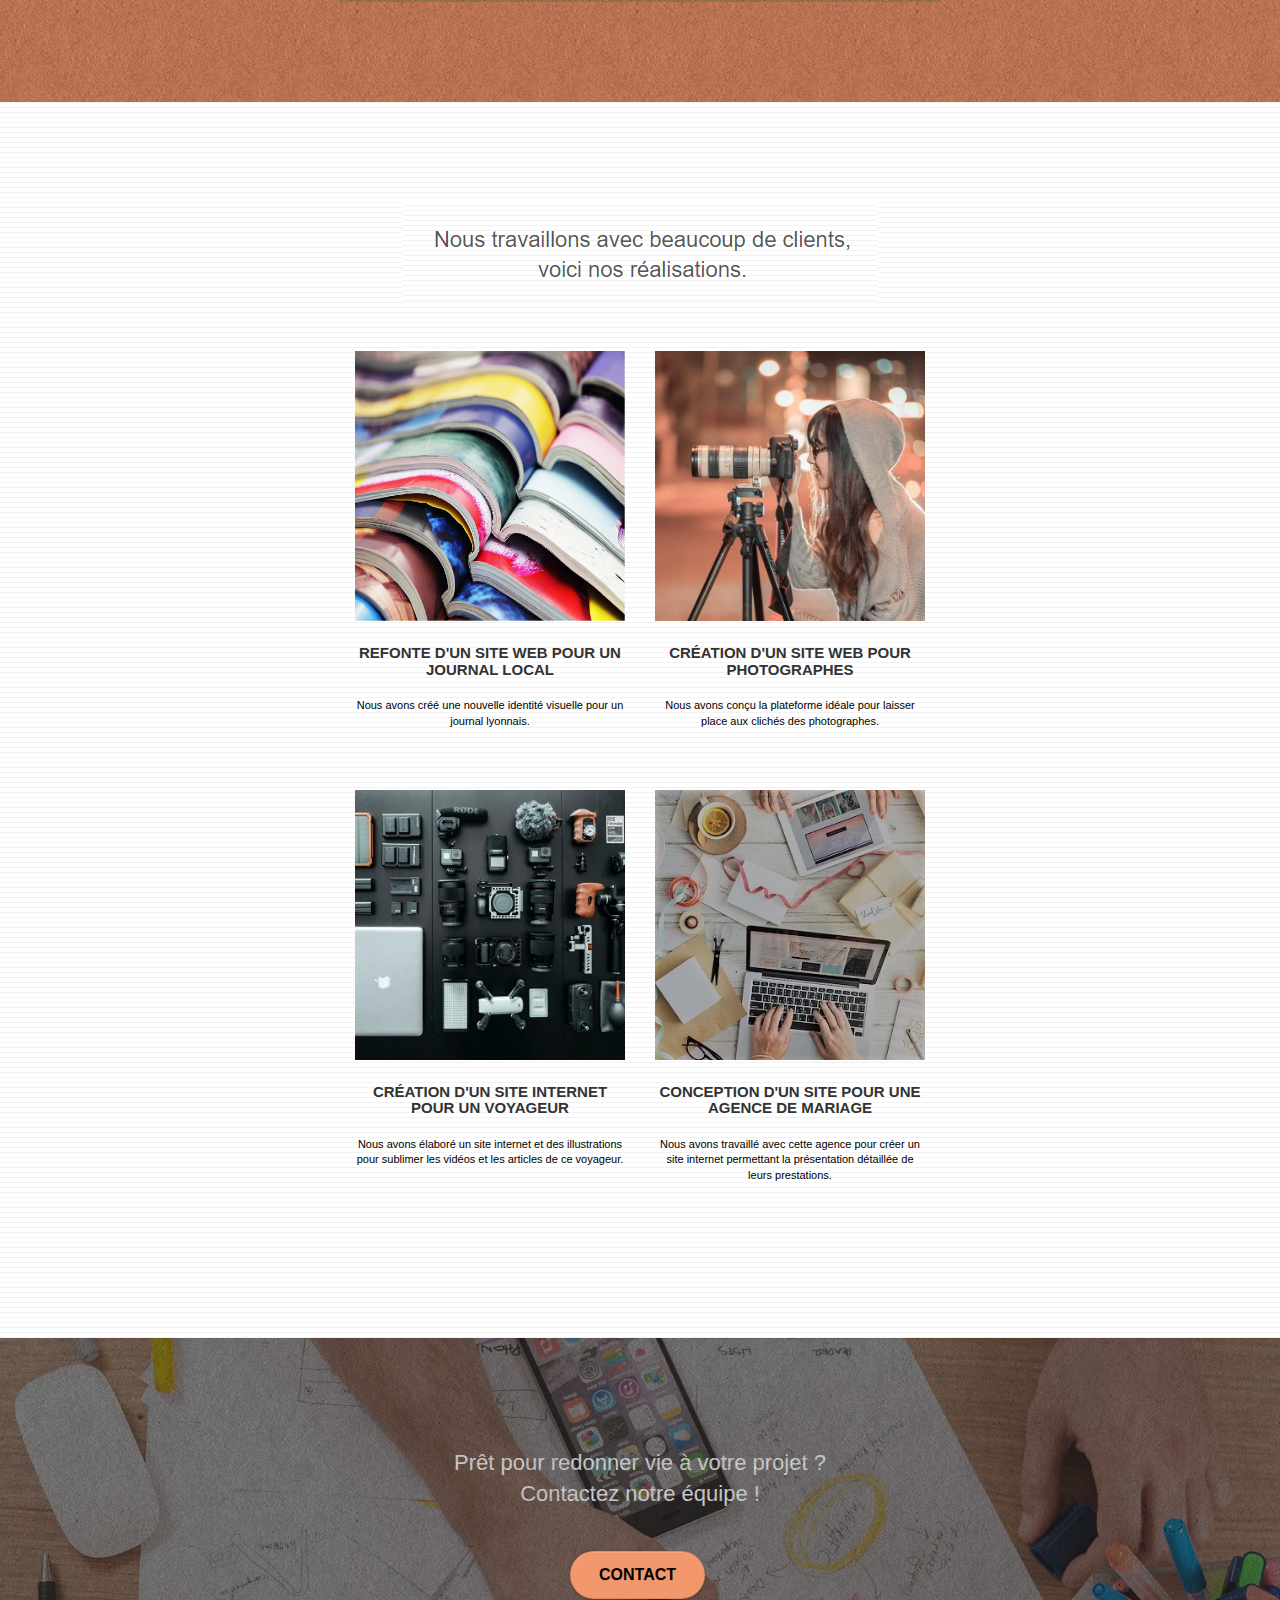
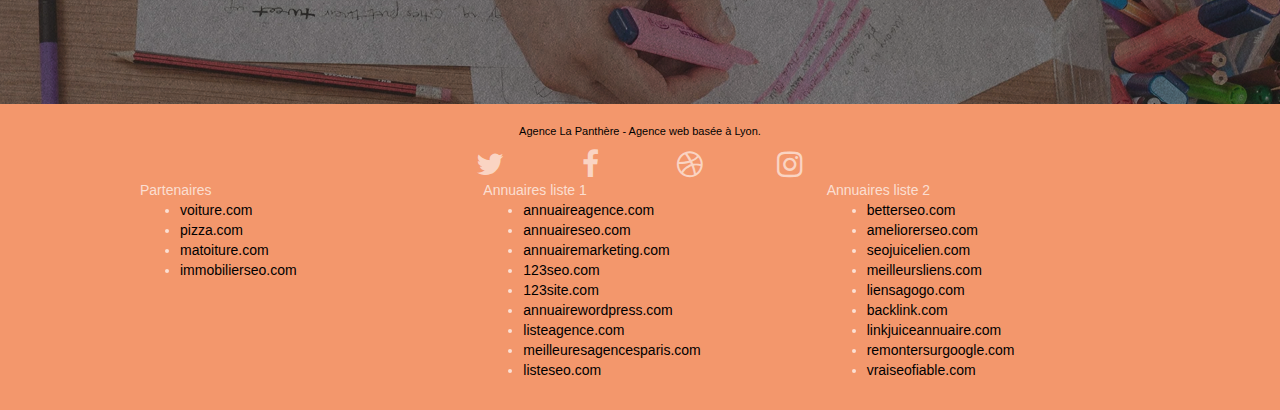
==== commit 0b42c0a1: "5eme_chgm_Contrasterror" ====
--- a/index.html
+++ b/index.html
@@ -218,7 +218,7 @@
 	<div class="container bloc-sm">
 		<div class="row">
 			<div class="col-sm-12">
-				<p class="text-center white">
+				<p class="text-center black">
 					Agence La Panthère - Agence web basée à Lyon.<br>
 				</p>
 				<div class="row row-no-gutters social">
--- a/style.css
+++ b/style.css
@@ -372,7 +372,7 @@
     }
     .nav > li .dropdown-menu a,
     .nav > li .dropdown-menu a:hover {
-        color: #484848;
+        color: #000000;
     }
     .nav-invert .site-navigation {
         left: 0;
@@ -651,7 +651,7 @@
 a {
     font-family: "helvetica";
     font-weight: 400;
-    color: #575757!important;
+    color: #000000!important;
 }
 
 .container {
@@ -739,6 +739,9 @@
     color: #FFFFFF!important;
 }
 
+.black {
+    color: #000000;
+}
 .portfolio-thumb {
     margin-bottom: 24px;
 }
@@ -775,17 +778,17 @@
 }
 
 .tc-white {
-    color: #F3976C!important;
+    color: #FFFFFF!important;
 }
 
 .btn-atomic-tangerine {
     background: #F3976C;
-    color: #FFFFFF!important;
+    color: #000000!important;
 }
 
 .btn-atomic-tangerine:hover {
     background: #c27956!important;
-    color: #FFFFFF!important;
+    color: #000000!important;
 }
 
 .ltc-white {
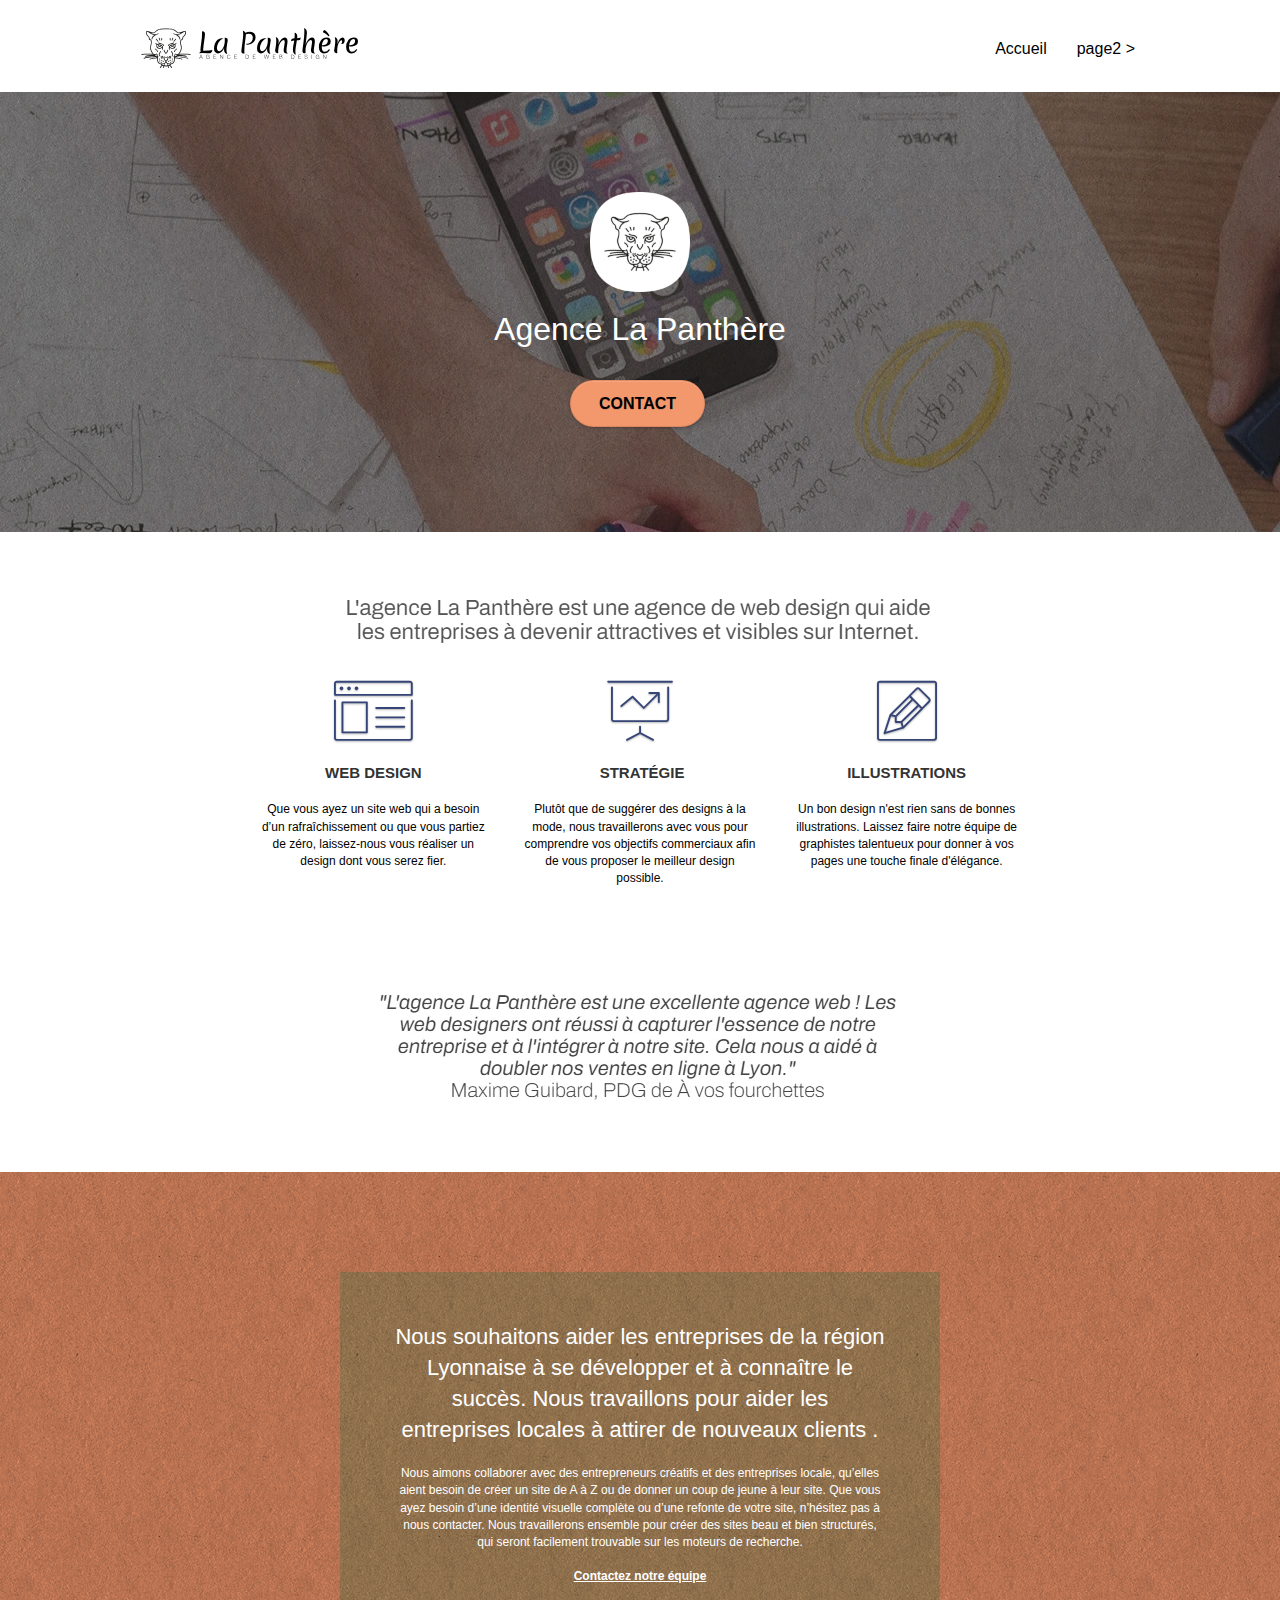
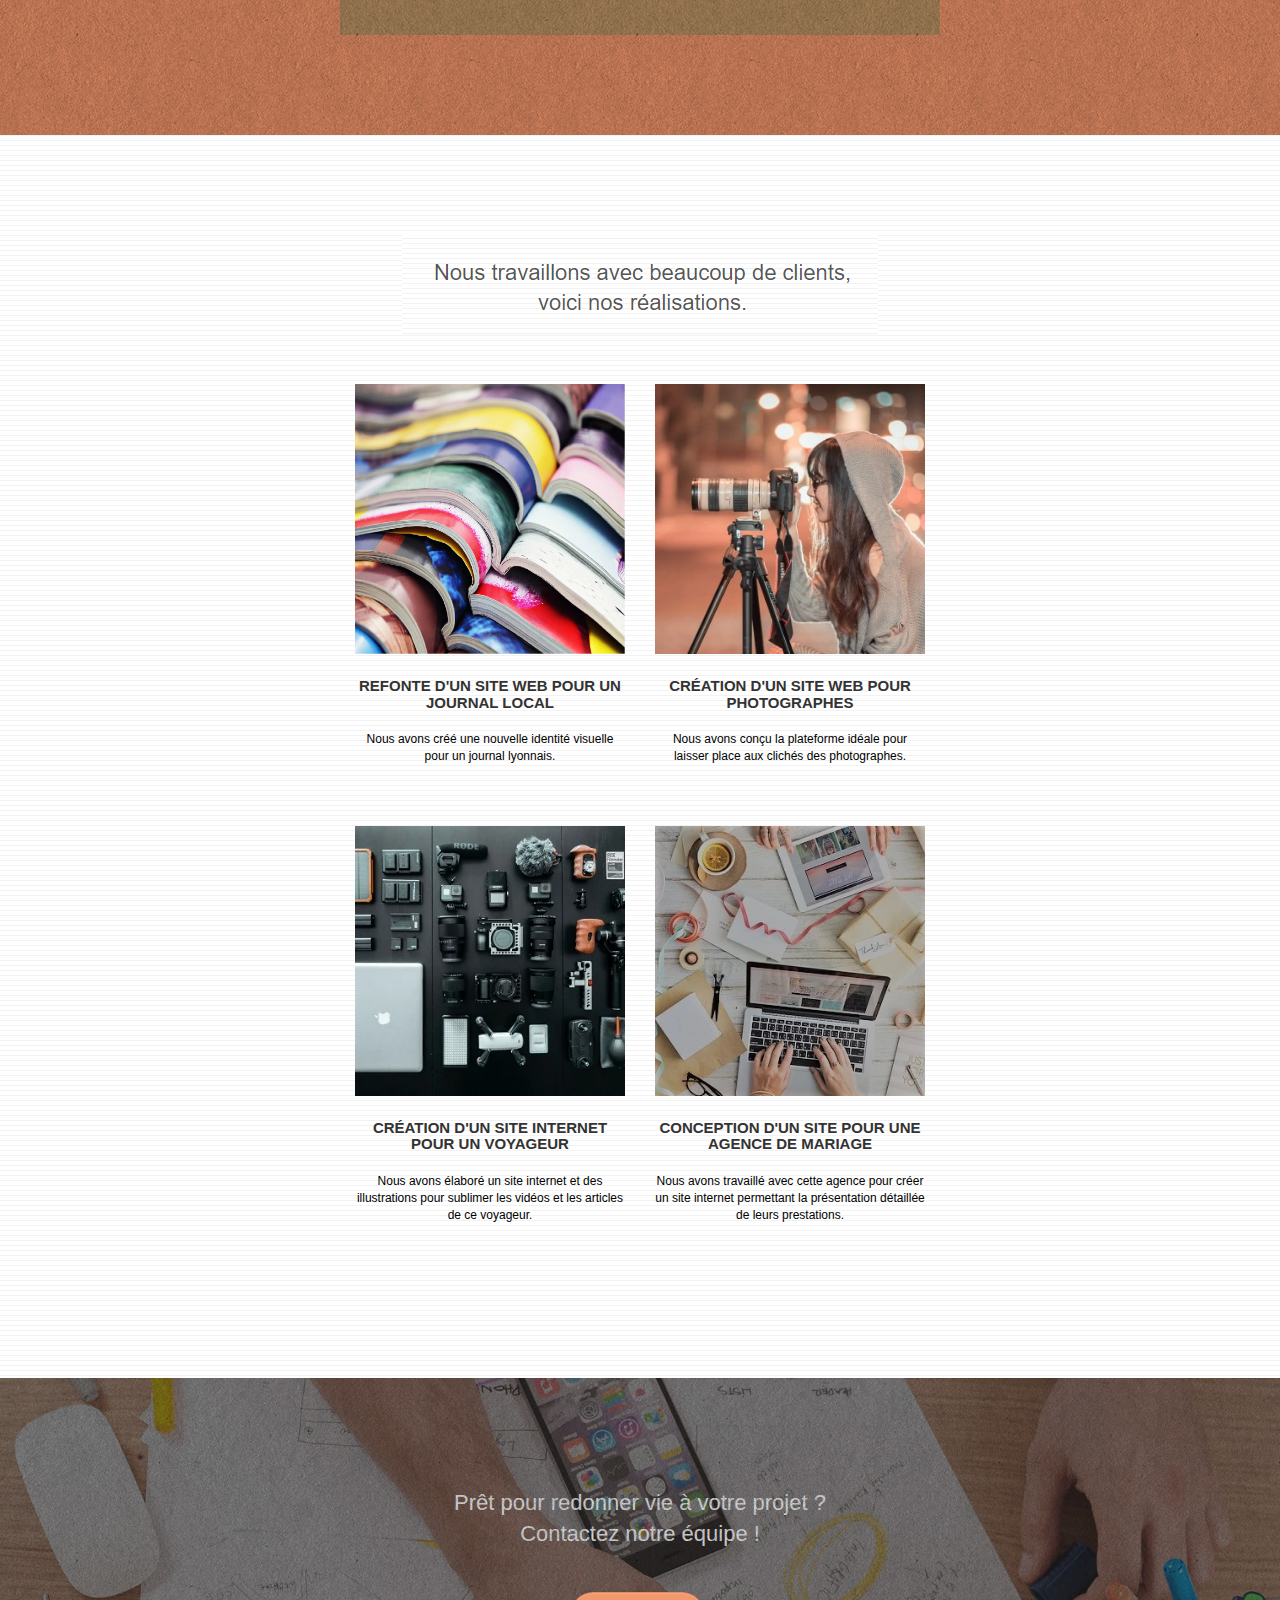
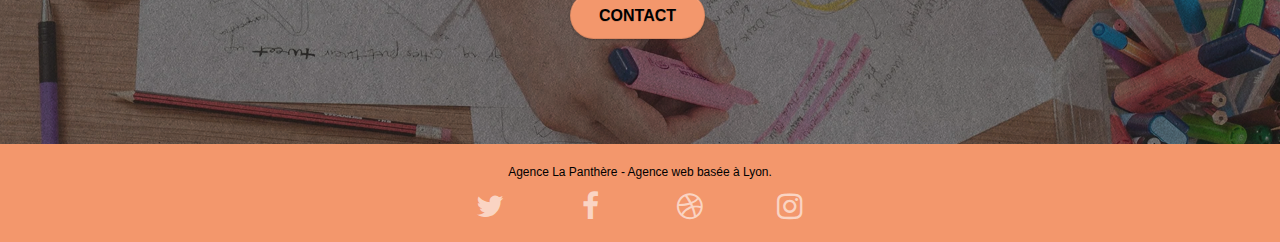
==== commit 291cdde0: "chgm_10_lien_footer" ====
--- a/index.html
+++ b/index.html
@@ -1,12 +1,11 @@
 <!doctype html>
-<html lang="Default">
+<html lang="fr">
 <head>
     <meta charset="utf-8">
     <meta name="keywords" content="seo, google, site web, site internet, agence design paris, agence design, agence design,agence design,agence design,agence design,agence design,agence design,agence design,agence design">
     <meta name="description" content="Le site La Panthère est une entreprise web design situé a Lyon qui permettra à votre site d'avoir un meilleur référencement sur le web. N'hésitez pas, essayez le dès maintenant">
     <meta name="viewport" content="width=device-width, initial-scale=1.0, viewport-fit=cover">
     <link rel="shortcut icon" type="image/png" href="favicon.jpg">
-    
 	<link rel="stylesheet" type="text/css" href="./css/bootstrap.css">
 	<link rel="stylesheet" type="text/css" href="style.css">
 	<link rel="stylesheet" type="text/css" href="./css/font-awesome.css">
@@ -243,45 +242,6 @@
 						</div>
 					</div>
 				</div>
-				<div class="row">
-					<div class="col-sm-4">
-						Partenaires
-							<ul>
-								<li><a href="voiture.com">voiture.com</a></li>
-								<li><a href="pizza.com">pizza.com</a></li>
-								<li><a href="matoiture.com">matoiture.com</a></li>
-								<li><a href="immobilierseo.com">immobilierseo.com</a></li>
-							</ul>		
-					</div>
-					<div class="col-sm-4">
-						Annuaires liste 1
-						<ul>
-							<li><a href="annuaireagence.com">annuaireagence.com</a></li>
-							<li><a href="annuaireseo.com">annuaireseo.com</a></li>
-							<li><a href="annuairemarketing.com">annuairemarketing.com</a></li>
-							<li><a href="123seoture.com">123seo.com</a></li>
-							<li><a href="123site.com">123site.com</a></li>
-							<li><a href="annuairewordpress.com">annuairewordpress.com</a></li>
-							<li><a href="listeagence.com">listeagence.com</a></li>
-							<li><a href="meilleuresagencesparis.com">meilleuresagencesparis.com</a></li>
-							<li><a href="listeseo.com">listeseo.com</a></li>
-						</ul>
-					</div>
-					<div class="col-sm-4">
-						Annuaires liste 2
-						<ul>
-							<li><a href="betterseo.com">betterseo.com</a></li>
-							<li><a href="ameliorerseo.com">ameliorerseo.com</a></li>
-							<li><a href="seojuicelien.com">seojuicelien.com</a></li>
-							<li><a href="meilleursliens.com">meilleursliens.com</a></li>
-							<li><a href="liensagogo.com">liensagogo.com</a></li>
-							<li><a href="backlink.com">backlink.com</a></li>
-							<li><a href="linkjuiceannuaire.com">linkjuiceannuaire.com</a></li>
-							<li><a href="remontersurgoogle.com">remontersurgoogle.com</a></li>
-							<li><a href="vraiseofiable.com">vraiseofiable.com</a></li>
-						</ul>
-					</div>
-				</div>
 			</div>
 		</div>
 	</div>
--- a/style.css
+++ b/style.css
@@ -677,7 +677,7 @@
 }
 
 p {
-    font-size: 11px;
+    font-size: 12px;
 }
 
 .tight-width-whitespace {
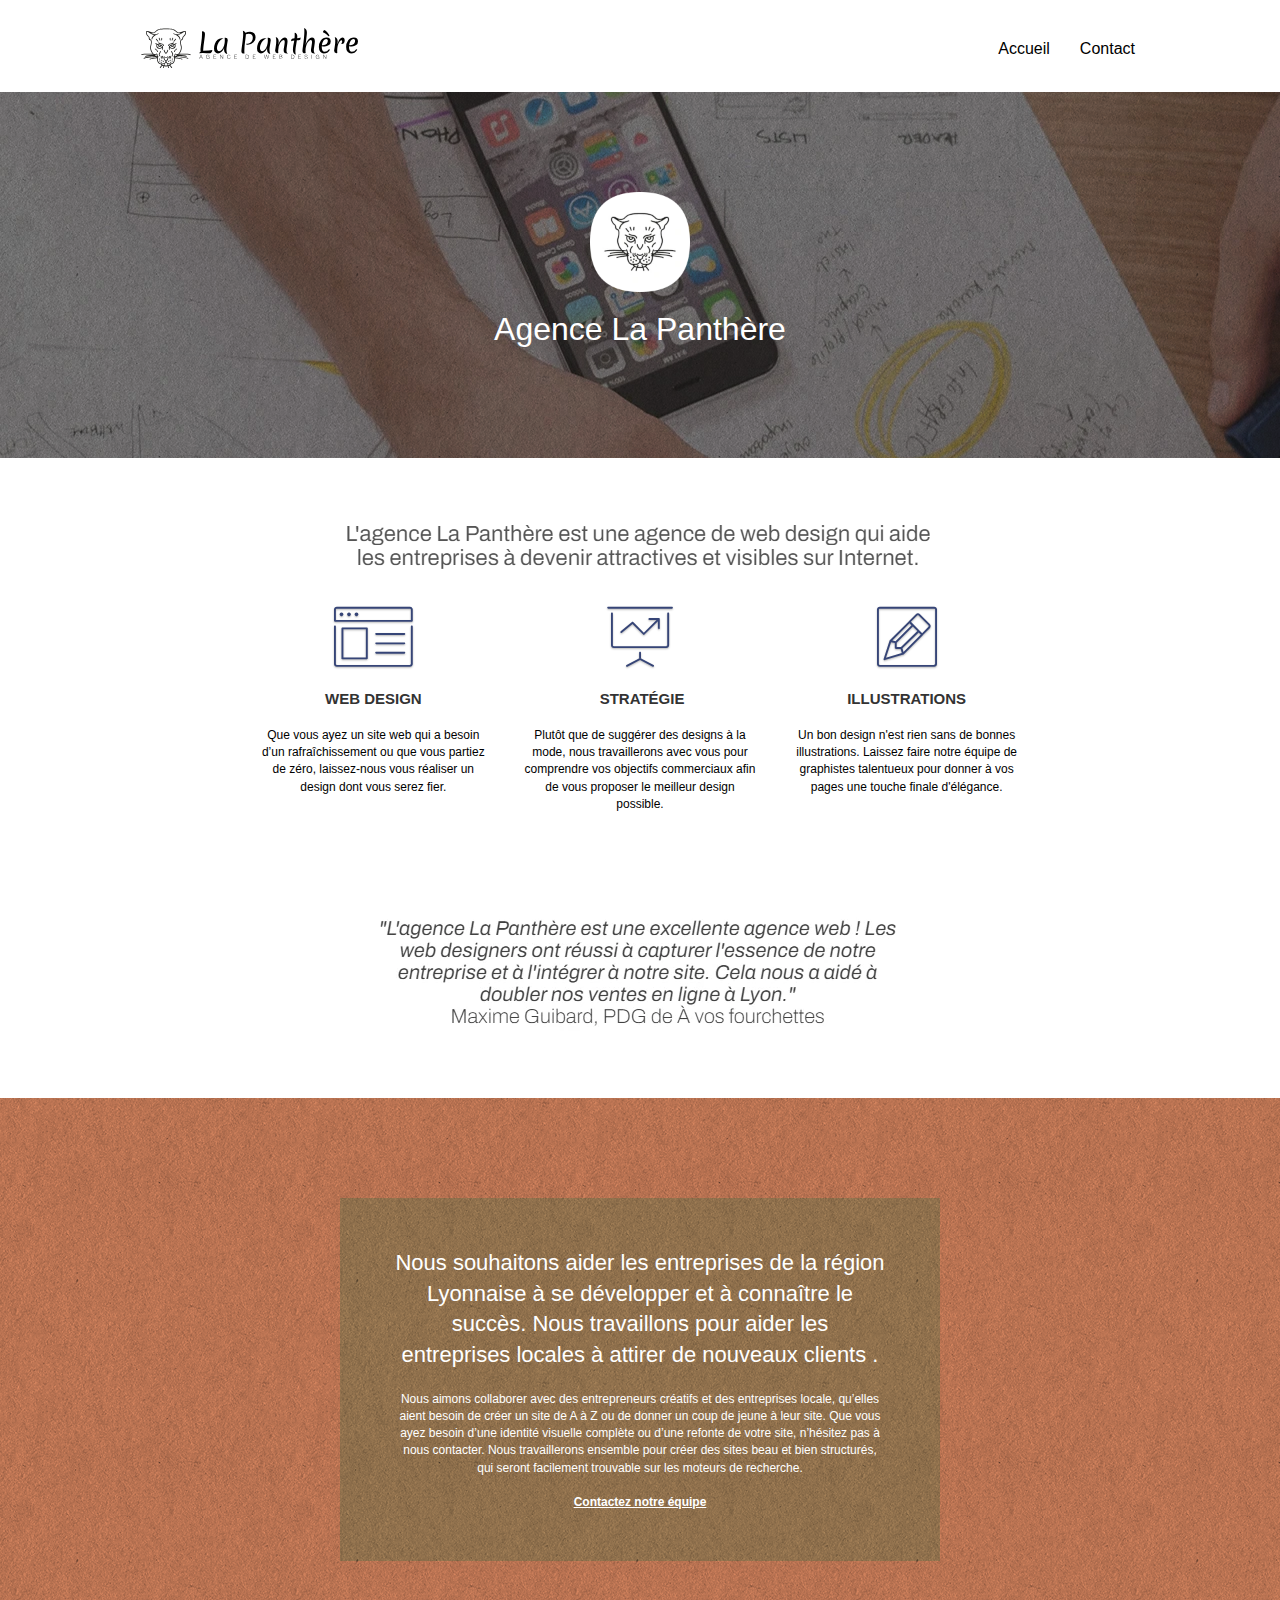
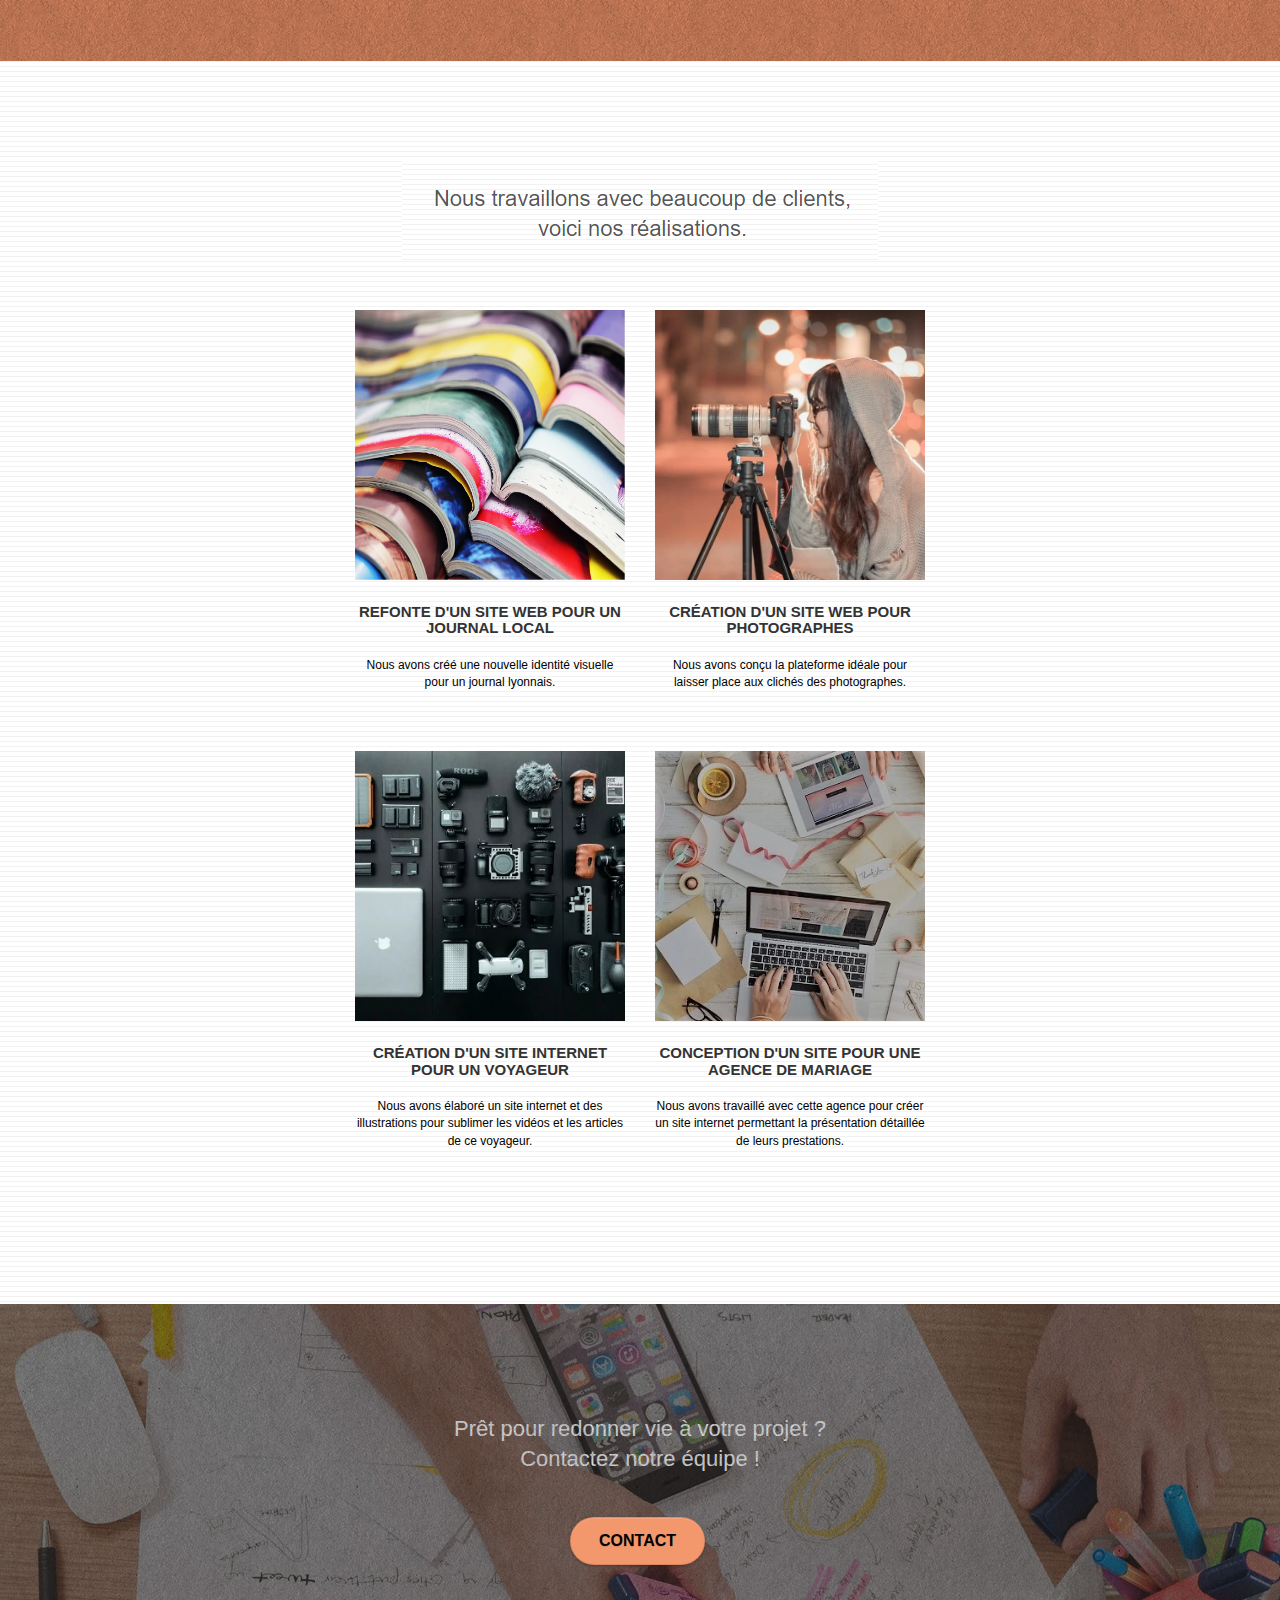
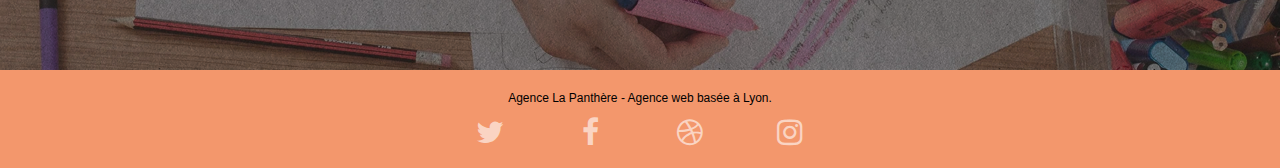
==== commit ade5da03: "Dernier_changement_mineur" ====
--- a/index.html
+++ b/index.html
@@ -17,7 +17,7 @@
 	<script src="./js/blocs.js"></script>
 	<script src="./js/jquery.touchSwipe.js" defer></script>
 	<script src="./js/gmaps.js"></script>
-    <title>.</title>
+    <title>Accueil</title>
 
     
 <!-- Analytics -->
@@ -48,7 +48,7 @@
 					<li>
 					</li>
 					<li>
-						<a href="page2.html">page2 &gt;</a>
+						<a href="page2.html">Contact</a>
 					</li>
 				</ul>
 			</div>
@@ -66,9 +66,6 @@
 				<h1 class="text-center hero-bloc-text tc-white ">
 					Agence La Panthère
 				</h1>
-				<div class="text-center">
-					<a href="page2.html" class="btn btn-lg btn-clean btn-rd cta-hero btn-atomic-tangerine" id="cta-hero">Contact</a>
-				</div>
 			</div>
 		</div>
 	</div>
